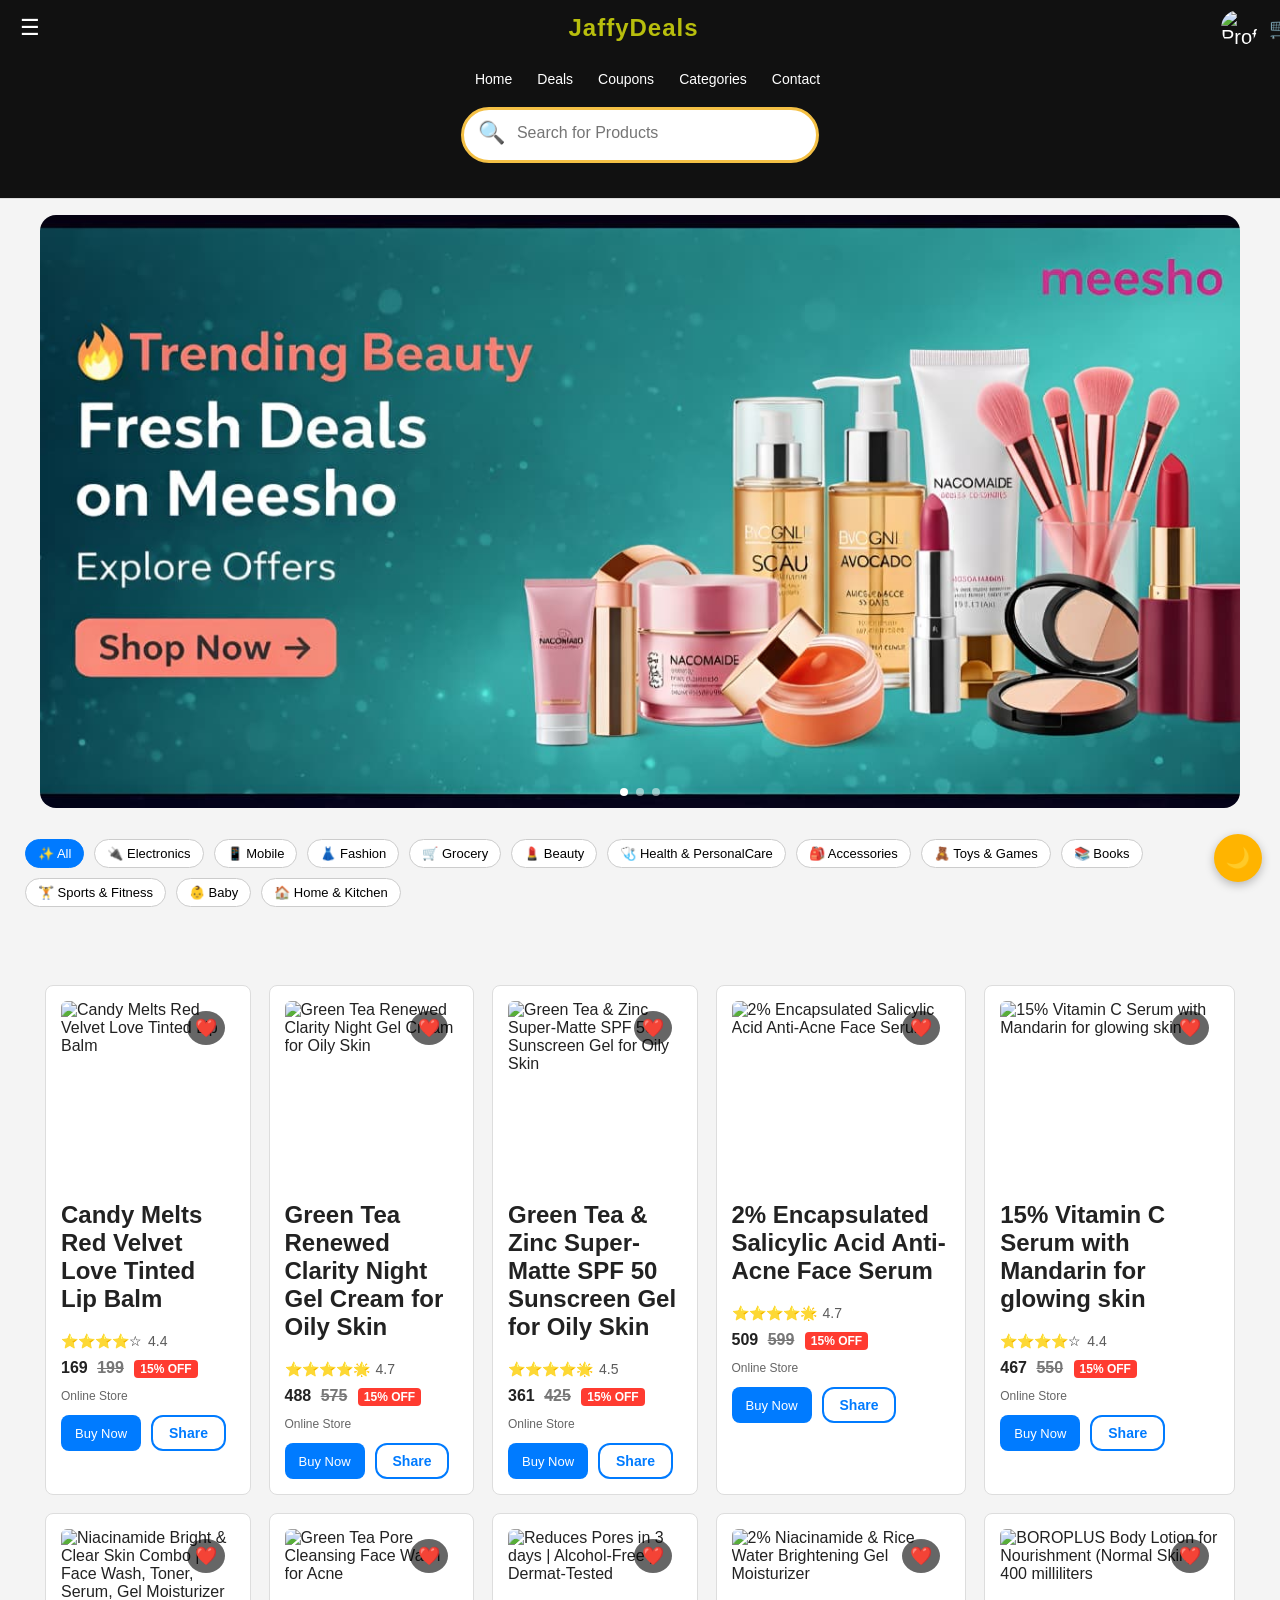
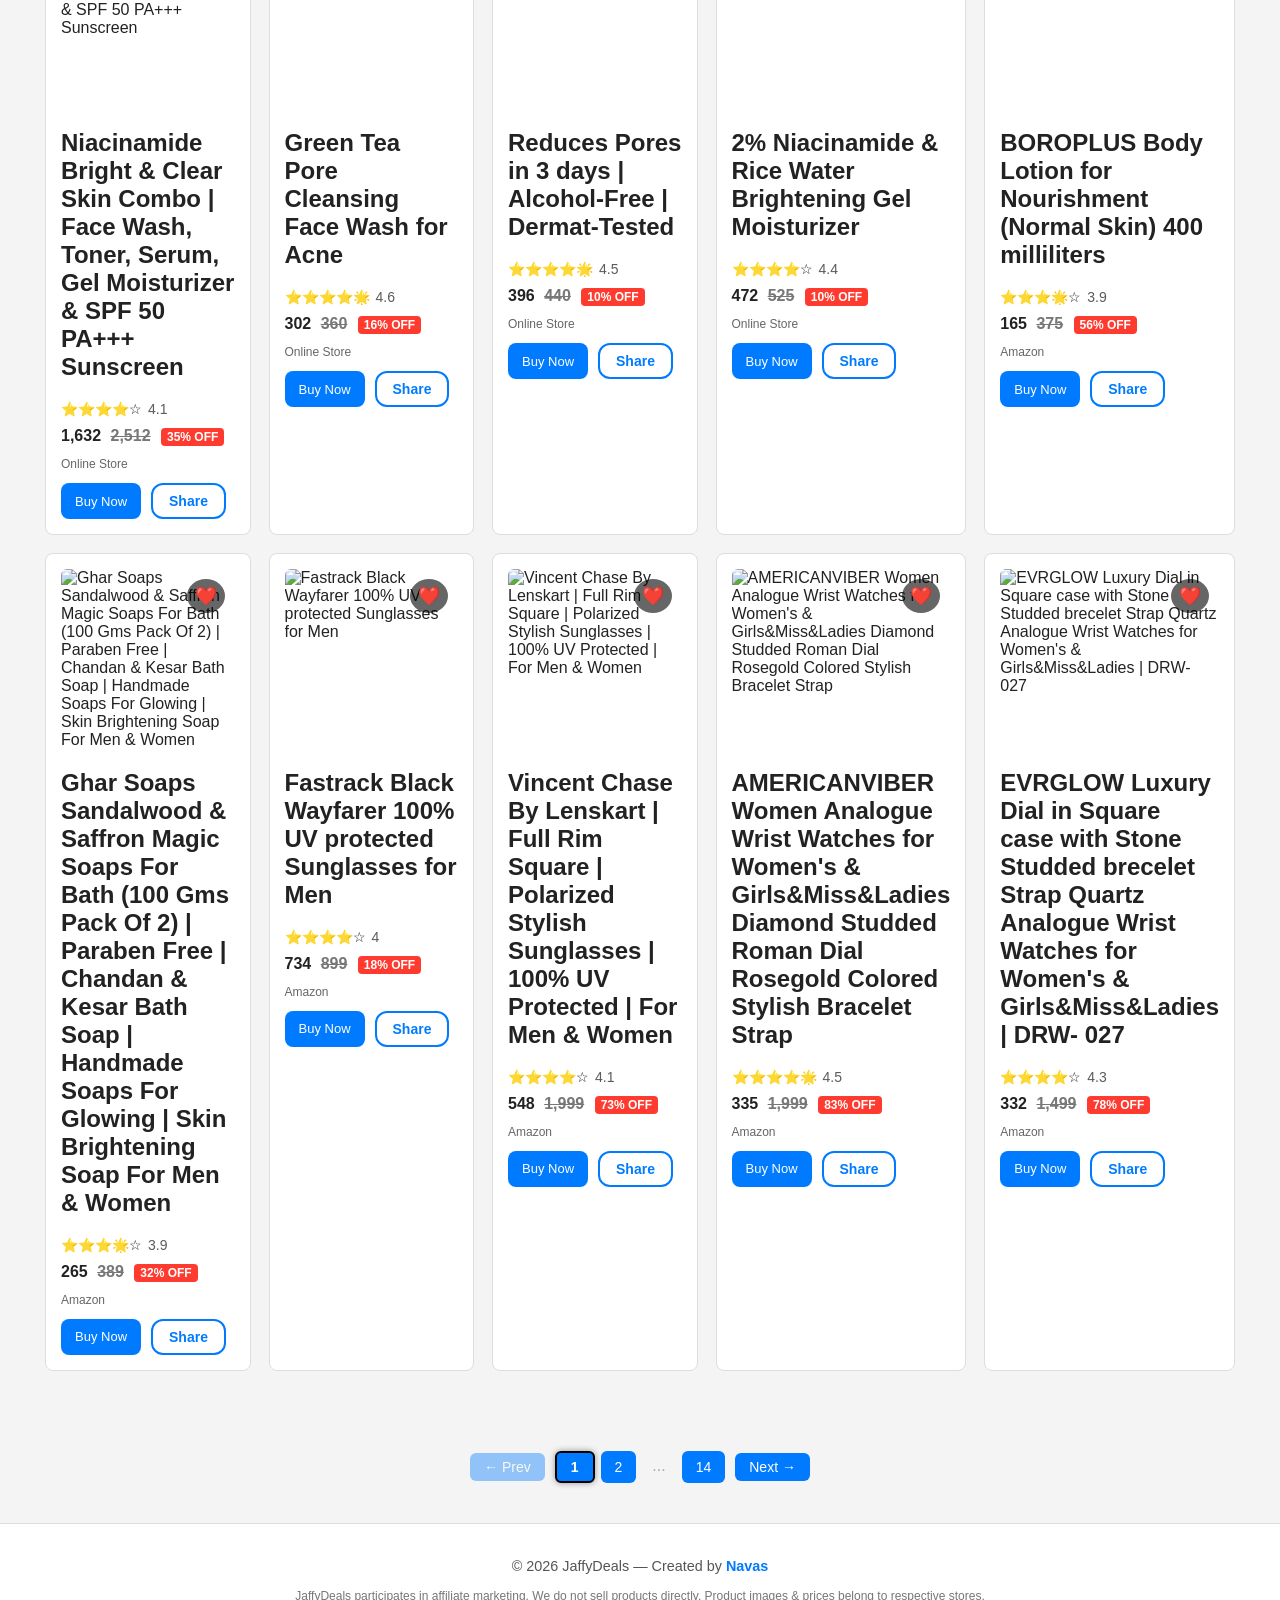
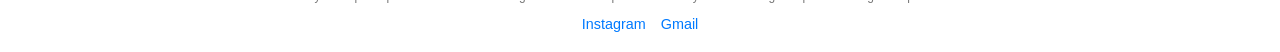
==== index.html @ 5a279562 "Add files via upload" ====
<!DOCTYPE html>
<html lang="en">
<head>
<meta charset="UTF-8">
<meta name="viewport" 
      content="width=device-width, initial-scale=1.0, maximum-scale=1.0, user-scalable=no">
<title>JaffyDeals - Best Daily Deals</title>
<link rel="stylesheet" href="style.css">
</head>
<body>

  <div id="notifyBox" class="notify-box" style="display:none;">
  <span id="notifyText">🔥 New deals available!</span>
  <button onclick="closeNotify()">✖</button>
</div>

<header>

  <!-- Top Brand Bar -->
<div class="top-brand-bar">
  <button class="menu-btn" onclick="toggleMenu()">☰</button>

  <!-- MENU OVERLAY -->
<div id="menuOverlay" class="menu-overlay" onclick="toggleMenu()"></div>

<!-- SIDE MENU -->
<div id="mobileMenu" class="mobile-menu">

  <button class="menu-close-btn" onclick="toggleMenu()">✖</button>

  <!-- HEADER -->
  <div class="menu-header">
    <img id="userAvatar" src="default-avatar.png">
    <p id="menuUserName">Hello, Guest</p>
  </div>

  <!-- SCROLL AREA -->
  <div class="menu-body">
    <a href="index.html">🏠 Home</a>
    <a href="#deals">🔥 Deals</a>
    <a href="#coupons">🏷 Coupons</a>
    <a href="#categories">📂 Categories</a>
    <a href="cart.html">🛒 My Cart</a>
    <a href="#contact">📞 Contact</a>
  </div>

  <!-- FOOTER -->
  <div class="menu-footer">
    <button id="authBtn" class="menu-auth-btn" onclick="handleAuth()">
      Logout
    </button>
  </div>

</div>

  <div class="brand-name">JaffyDeals</div>

  <div class="top-actions">
    <img
  id="topUserAvatar"
  class="icon-btn profile-avatar"
  src="icons/user.png"
  alt="Profile"
  onclick="openProfile()"
/>

    <div class="cart-icon" onclick="openCart()">
  🛒 <span id="cartCount">0</span>
</div>
  </div>
</div>

<div class="header-scroll">

  <button id="themeToggle" 
  class="toggle-btn">🌙</button>
  
  <nav class="top-nav">
    <a href="#">Home</a>
    <a href="#">Deals</a>
    <a href="#">Coupons</a>
    <a href="#">Categories</a>
    <a href="#">Contact</a>
  </nav>

  <div class="search-container">
  <span class="search-icon">🔍</span>
  <input id="searchInput" type="text" placeholder="Search for Products">
</div>
</div>
</header>

<!-- Banner Slider -->
<div class="banner-slider">
  <div class="slides">
    <a href="https://myntr.clnk.in/zccH" class="slide">
      <img src="assets/Meesho Bueaty banner.jpeg" alt="Meesho Beauty">
    </a>
    <a href="https://myntr.clnk.in/zchG" class="slide">
      <img src="assets/Meesho fashion banner.jpeg" alt="Meesho Fashion">
    </a>
    <a href="https://myntr.clnk.in/zceS" class="slide">
      <img src="assets/Meesho kids banner.jpeg" alt="Meesho Kids">
    </a>
  </div>

  <div id="welcomeBox" class="welcome-box" style="display:none;">
  👋 Welcome back, <span id="welcomeName">Friend</span>!
</div>


  <div class="dots">
    <span class="dot active"></span>
    <span class="dot"></span>
    <span class="dot"></span>
  </div>
</div>

<div class="filters">
  <button class="filter-btn active" data-filter="all">✨ All</button>
  <button class="filter-btn" data-filter="electronics">🔌 Electronics</button>
  <button class="filter-btn" data-filter="mobile">📱 Mobile</button>
  <button class="filter-btn" data-filter="fashion">👗 Fashion</button>
  <button class="filter-btn" data-filter="grocery">🛒 Grocery</button>
  <button class="filter-btn" data-filter="beauty">💄 Beauty</button>
  <button class="filter-btn" data-filter="healthpersonalcare">🩺 Health & PersonalCare</button>
  <button class="filter-btn" data-filter="accessories">🎒 Accessories</button>
  <button class="filter-btn" data-filter="toysgames">🧸 Toys & Games</button>
  <button class="filter-btn" data-filter="books">📚 Books</button>
  <button class="filter-btn" data-filter="sportsfitness">🏋️ Sports & Fitness</button>
  <button class="filter-btn" data-filter="baby">👶 Baby</button>
  <button class="filter-btn" data-filter="homekitchen">🏠 Home & Kitchen</button>
</div>

<div id="fashion-panel" class="fashion-panel" style="display:none;">

  <!-- GENDER TABS -->
  <div id="fashion-gender" class="filter-row gender-row"></div>

  <!-- SUB CATEGORY -->
  <div id="fashion-sub" class="filter-row sub-row"></div>

  <!-- OCCASION -->
  <div id="fashion-occasion" class="filter-row occasion-row"></div>

  <!-- PRICE -->
  <div id="fashion-price" class="filter-row price-row"></div>

</div>

<div id="subfilters" class="subfilters"></div>

<div id="fashion-panel" style="display:none; padding:10px;">
  <div id="fashion-gender"></div>
  <div id="fashion-sub"></div>
  <div id="fashion-occasion"></div>
  <div id="fashion-price"></div>
</div>

<section class="deals-grid">
    <!-- PRODUCTS WILL BE LOADED HERE FROM JSON -->
    <div id="products"></div>
    </section>

<div class="pagination">
    <button class="pg-prev">← Prev</button>
    <div class="pg-pages"></div>
    <button class="pg-next">Next →</button>
</div>

<footer class="site-footer">
  
  <p class="credit">© 2026 JaffyDeals — Created by <span class="name">Navas</span></p>

  <p class="disclaimer">
    JaffyDeals participates in affiliate marketing. We do not sell products directly. Product images & prices belong to respective stores.
  </p>

  <div class="social-links">
    <a href="https://www.instagram.com/i__navas__?igsh=YjBmdTZnYTQ3N3Vz" target="_blank">Instagram</a>
    <a href="mailto:navasn2681@gmail.com">Gmail</a>
  </div>

</footer>
</footer>

<!-- Image Viewer Overlay -->
<div id="img-viewer" class="img-viewer">
  <span class="close-btn">✖</span>
  <img id="viewer-img" src="" alt="">
</div>

<script src="script.js"></script>
<script type="module" src="firebase.js"></script>

<!-- LOGIN MODAL -->
<div class="login-modal" id="loginModal">
  <div class="login-box">
    <h3>Login / Register</h3>

    <button class="google-btn" onclick="googleLogin()">
  <img src="https://developers.google.com/identity/images/g-logo.png">
  Continue with Google
  </button>

    <button class="close-btn" id="closeLogin">Close</button>
  </div>
</div>

</body>
</html>
---- style.css ----
html, body {
  width: 100%;
  max-width: 100%;
  overflow-x: hidden !important;
  overscroll-behavior-x: none;
  touch-action: pan-y;
}

body {
    margin: 0;
    font-family: Arial, sans-serif;
    background: #f4f4f4;
    color: #222;
}

header {
    background: #fff;
    border-bottom: 1px solid #ddd;
    padding: 15px 25px;
    display: flex;
    align-items: center;
    justify-content: space-between;
}

nav a {
    margin-left: 15px;
    text-decoration: none;
    color: #444;
    font-size: 14px;
}

nav a.active {
    font-weight: bold;
}

.deals-grid {
    display: grid;
    grid-template-columns: repeat(auto-fit, minmax(220px, 1fr));
    gap: 20px;
    padding: 25px;
}

.deal-card {
    background: #fff;
    border: 1px solid #ddd;
    border-radius: 8px;
    padding: 15px;
    text-align: left;
}

.deal-card img {
    width: 100%;
    border-radius: 6px;
}

.price {
    margin: 10px 0;
}

.price .old {
    text-decoration: line-through;
    color: #777;
    margin-left: 5px;
}

.price .off {
    margin-left: 6px;
    background: #ff3b30;
    color: #fff;
    padding: 2px 6px;
    font-size: 12px;
    border-radius: 4px;
}

.store {
    font-size: 12px;
    color: #666;
}

.btn {
    display: inline-block;
    margin-top: 10px;
    background: #007aff;
    color: white;
    padding: 8px 12px;
    border-radius: 6px;
    text-decoration: none;
    font-size: 14px;
}

footer {
    text-align: center;
    padding: 12px;
    background: #fff;
    border-top: 1px solid #ddd;
    margin-top: 20px;
}

.filters {
    display: flex;
    gap: 10px;
    padding: 15px 25px;
    flex-wrap: wrap;
    margin-top: 12px;
}

.filter-btn {
    border: 1px solid #ccc;
    background: #fff;
    padding: 6px 12px;
    border-radius: 6px;
    cursor: pointer;
    font-size: 13px;
}

.filter-btn.active {
    background: #007aff;
    color: white;
    border-color: #007aff;
}

@media (max-width: 768px) {
    .deals-grid {
        grid-template-columns: repeat(2, 1fr);
    }
}

@media (max-width: 500px) {
    .deals-grid {
        grid-template-columns: 1fr;
    }
}

.product-img {
    width: 100%;
    max-height: 180px;
    object-fit: contain;
    margin-bottom: 10px;
}

.rating {
  display: flex;
  align-items: center;
  gap: 6px;
  margin: 6px 0;
}

.rating-number {
  font-size: 0.9rem;
  color: #333;
  opacity: 0.8;
}

header {
  display: flex;
  flex-direction: column;
  align-items: center;
  justify-content: center;
  padding: 15px 0px;
  background: white;
}

/* TOP NAV */
.top-nav {
  display: flex;
  gap: 15px;
  font-size: 0.9rem;
}

.top-nav a {
  text-decoration: none;
  color: #333;
  font-weight: 500;
}

/* LOGO */
.header_logo {
  width: 200px;
  height: auto;
  object-fit: contain;
  margin-bottom: 4px;
}

/* SEARCH BAR */
.search-box {
  width: 90%;
  max-width: 550px;
  margin-top: 4px;
  margin-bottom: 28px;
  display: flex;
  justify-content: center;
}

.search-box input {
  width: 100%;
  padding: 12px 15px;
  border: 2px solid #e6b800;
  border-radius: 12px;
  font-size: 1rem;
  border: 2px solid #ffd54f;
  border-radius: 14px;
  box-shadow: 0 2px 5px rgba(0,0,0,0.05);
}

@media (max-width: 768px) {
    .header_logo{
        width: 240px
    }
}
  .top-nav {
    font-size: 0.8rem;
    gap: 10px;
  }

  /* TOGGLE BUTTON STYLE */
.theme-btn {
  background: #e6b800;
  border: none;
  padding: 6px 14px;
  border-radius: 20px;
  font-size: 0.9rem;
  cursor: pointer;
  color: #fff;
  font-weight: 600;
}

/* DARK MODE */
.dark-mode {
  background: #121212;
  color: #e0e0e0;
}

/* Header in dark */
.dark-mode header {
  background: #1e1e1e;
  border-bottom: 1px solid #333;
}

/* Nav links */
.dark-mode .top-nav a {
  color: #e0e0e0;
}

/* Search bar */
.dark-mode .search-box input {
  background: #222;
  border-color: #555;
  color: #eee;
}

/* Product card */
.dark-mode .deal-card {
  background: #1e1e1e;
  border: 1px solid #333;
}

/* Footer */
.dark-mode footer {
  background: #1e1e1e;
  border-top: 1px solid #333;
}

.dark-mode .rating-number {
  color: #fff;  /* make visible on dark */
  opacity: 0.9;
}

.dark-mode .rating span {
  color: #ffd54f;
}

/* Floating Dark Mode Toggle */
.toggle-btn {
    position: fixed;
    bottom: 18px;
    right: 18px;
    width: 48px;
    height: 48px;
    background: #222;
    color: #fff;
    border: none;
    border-radius: 50%;
    display: flex;
    align-items: center;
    justify-content: center;
    font-size: 1.3rem;
    cursor: pointer;
    z-index: 1000;
    box-shadow: 0 3px 10px rgba(0,0,0,0.25);
    transition: all 0.25s ease;
}

/* Hover effect (desktop) */
.toggle-btn:hover {
    transform: scale(1.1);
}

/* Light mode appearance */
body:not(.dark-mode) .toggle-btn {
    background: #ffb400;
    color: #222;
}

@media (max-width: 768px) {
  .toggle-btn {
    bottom: 12px;
    right: 12px;
    width: 42px;
    height: 42px;
    font-size: 1.1rem;
  }
}

.toggle-btn {
  z-index: 9999;
}

.share-btn {
  display: flex;
  align-items: center;
  gap: 6px;
  padding: 8px 16px;
  border: 2px solid #007bff;
  border-radius: 12px;
  background: transparent;
  cursor: pointer;
  font-size: 14px;
  font-weight: 600;
  color: #007bff;
  transition: 0.2s ease;
}

.share-btn:hover {
  background: #007bff;
  color: white;
}

.actions {
  display: flex;
  gap: 10px;
  margin-top: 8px;
}

#products {
  display: grid;
  grid-template-columns: repeat(auto-fit, minmax(250px, 1fr));
  gap: 20px;
  padding: 20px;
}

.rating {
  display: flex;
  align-items: center;
  gap: 6px;
  font-size: 18px;
}

.rating-number {
  font-size: 14px;
  opacity: 0.8;
}

.site-footer {
  margin-top: 30px;
  padding: 20px 10px;
  text-align: center;
  font-size: 0.9rem;
  color: #555;
}

.site-footer .name {
  font-weight: 600;
  color: #007aff;
}

.site-footer .disclaimer {
  font-size: 0.75rem;
  opacity: 0.8;
  margin: 6px 0 12px;
  line-height: 1.3;
}

.social-links {
  display: flex;
  justify-content: center;
  gap: 15px;
}

.social-links a {
  color: #007aff;
  text-decoration: none;
  font-weight: 500;
}

.social-links a:hover {
  text-decoration: underline;
}

/* Dark Mode Support */
.dark-mode .site-footer {
  color: #bbb;
}

.dark-mode .site-footer .name {
  color: #ffd54f;
}

.dark-mode .social-links a {
  color: #ffd54f;
}

.pagination {
    display: flex;
    justify-content: center;
    align-items: center;
    gap: 10px;
    margin: 20px 0;
    padding: 10px 0;
}

.pagination button {
    background: #007bff;
    color: white;
    border: none;
    padding: 6px 14px;
    border-radius: 6px;
    cursor: pointer;
    font-size: 14px;
}

.pagination button:hover {
    opacity: 0.9;
}

.pagination .pages {
    display: flex;
    gap: 6px;
}

.pagination .page {
    color: white;
    background: #222;
    padding: 5px 10px;
    border-radius: 4px;
    cursor: pointer;
}

.pagination .page.active {
    background: #007bff;
}

.pagination-container {
    display: flex;
    justify-content: center;
    gap: 10px;
    margin-top: 20px;
    margin-bottom: 20px;
}

#products {
    display: grid;
    gap: 18px;
    justify-content: center;
}

/* Desktop (large) */
@media (min-width: 1200px) {
    #products {
        grid-template-columns: repeat(5, 1fr);
        max-width: 1400px;
        margin: 0 auto;
    }
}

/* Laptop */
@media (min-width: 992px) and (max-width: 1199px) {
    #products {
        grid-template-columns: repeat(4, 1fr);
    }
}

/* Tablet */
@media (min-width: 768px) and (max-width: 991px) {
    #products {
        grid-template-columns: repeat(3, 1fr);
    }
}

/* Phone */
@media (max-width: 767px) {
    #products {
        grid-template-columns: repeat(1, 1fr);
    }
}

.deal-card {
  transition: transform 0.2s ease, box-shadow 0.2s ease;
}
.deal-card:hover {
  transform: translateY(-4px);
  box-shadow: 0px 6px 15px rgba(0,0,0,0.2);
}

.buy-btn {
  background: #007bff;
  color: #fff;
  border: none;
  padding: 8px 14px;
  border-radius: 6px;
  font-size: 14px;
  cursor: pointer;
  font-weight: 500;
  transition: 0.2s ease;
}

.buy-btn:hover {
  background: #0069d9;
}

.subfilters {
  display: flex;
  gap: 10px;
  overflow-x: auto;
  white-space: nowrap;
  padding: 10px 15px;
  margin-top: -10px;
  margin-bottom: 10px;
}

.subfilters::-webkit-scrollbar {
  height: 6px;
}

.subfilters button {
  background: #fff;
  border: 1px solid #ccc;
  padding: 6px 14px;
  border-radius: 18px;
  cursor: pointer;
  font-size: 13px;
  flex-shrink: 0;
}

.subfilters button.active {
  background: #007aff;
  color: white;
  border-color: #007aff;
}

#subfilters {
  display: flex;
  gap: 8px;
  padding: 10px 0;
  overflow-x: auto;
  white-space: nowrap;
  scrollbar-width: none;
}

#subfilters::-webkit-scrollbar {
  display: none;
}

.sub-btn {
  padding: 6px 10px;
  font-size: 14px;
  border-radius: 8px;
  border: 1px solid #999;
  background: #fff;
  cursor: pointer;
}

.sub-btn.active {
  background: #007bff;
  color: white;
  border-color: #007bff;
}

.subfilters {
  display: flex;
  gap: 8px;
  overflow-x: auto;
  white-space: nowrap;
  padding: 10px 0;
  scrollbar-width: none;
  -webkit-overflow-scrolling: touch; /* ADD THIS */
  touch-action: pan-x; /* IMPORTANT */
}

.fashion-panel {
  margin-top: 10px;
  display: flex;
  flex-direction: column;
  gap: 10px;
}

.filter-row {
  display: flex;
  gap: 8px;
  overflow-x: auto;
  white-space: nowrap;
  padding-bottom: 6px;
}

.filter-row::-webkit-scrollbar {
  display: none;
}

.tab-btn {
  padding: 6px 12px;
  border-radius: 8px;
  background: #eee;
  cursor: pointer;
  font-size: 14px;
  white-space: nowrap;
  color: #333;
}

.tab-btn.active {
  background: #007bff;
  color: #fff;
}

.f-btn {
  padding: 8px 14px;
  margin: 5px;
  border-radius: 20px;
  border: 1px solid #ccc;
  background: #f7f7f7;
  cursor: pointer;
  font-size: 14px;
  white-space: nowrap;
}

.f-btn.active {
  background: #4a7dff;
  color: #fff;
  border-color: #4a7dff;
}

#fashion-gender, #fashion-sub {
  display: flex;
  gap: 8px;
  flex-wrap: wrap;
  margin-bottom: 10px;
}

#fashion-sub {
  overflow-x: auto;
  scrollbar-width: none; /* hide scrollbar firefox */
}

#fashion-sub::-webkit-scrollbar {
  display: none; /* hide scrollbar chrome */
}

/* ADDING SOME NEW FILES  */

.category-bar {
  margin-top: 6px;
  margin-bottom: 6px;
}

.filter-btn {
  padding: 6px 12px;
  font-size: 13px;
  border-radius: 18px;
}

.category-container {
  display: flex;
  flex-wrap: wrap;
  gap: 6px;
  justify-content: center;
  padding: 0 10px;
}

.search-box {
  margin-bottom: 6px;
}

@media (max-width: 768px) {
  .filter-btn {
    padding: 5px 10px;
    font-size: 12px;
  }

  .category-container {
    margin-bottom: 6px;
  }
}

.search-container {
  display: flex;
  align-items: center;
  border: 3px solid #f4c045; /* yellow border */
  padding: 10px 15px;
  border-radius: 50px;
  background: #ffffff;
  width: 90%;
  max-width: 600px;
  margin: 20px auto;
}

.search-container input {
  border: none;
  outline: none;
  width: 100%;
  font-size: 16px;
  background: transparent;
}

.search-icon {
  font-size: 22px;
  margin-right: 10px;
  cursor: pointer;
  color: #005ad6;
}

/* Reduce gap between category bar & products */
.subfilters,
.category-filters {
  margin-bottom: 8px !important;
}

.products-container,
.products-grid {
  margin-top: 10px !important;
  padding-top: 0 !important;
}

/* ===== PAGINATION STYLING ===== */

.pagination {
    display: flex;
    justify-content: center;
    align-items: center;
    gap: 10px;
    margin: 25px 0;
}

/* Prev / Next */
.pg-prev,
.pg-next {
    padding: 8px 14px;
    border-radius: 8px;
    border: none;
    background: #1c1c1c; /* black */
    color: #fff;
    cursor: pointer;
    transition: 0.2s ease;
}

.pg-prev:hover,
.pg-next:hover {
    background: #2a2a2a;
}

/* Disabled state */
.pg-prev:disabled,
.pg-next:disabled {
    opacity: 0.4;
    cursor: default;
}

/* Page buttons */
.pg-pages {
    display: flex;
    gap: 6px;
}

/* Normal page button */
.pg-page {
    padding: 6px 12px;
    background: #1c1c1c; /* black */
    color: #fff;
    border-radius: 6px;
    cursor: pointer;
    transition: 0.2s ease;
}

/* Hover */
.pg-page:hover {
    background: #2a2a2a;
}

/* Active selected page */
.pg-page.active {
    background: #007aff;      /* selected blue */
    color: #fff;
    font-weight: 600;
    border: 2px solid #000;   /* highlight border */
    box-shadow: 0 0 6px rgba(0,0,0,0.4);
    pointer-events: none;     /* prevents clicking current */
}

/* Ellipsis dots (...) */
.pg-ellipsis {
    color: #aaa;
    padding: 6px 10px;
}

/* new */

.img-viewer {
  position: fixed;
  inset: 0;
  background: rgba(0,0,0,0.9);
  display: none;
  justify-content: center;
  align-items: center;
  z-index: 9999;
}

.img-viewer img {
  max-width: 90%;
  max-height: 90%;
  border-radius: 10px;
}

.img-viewer .close-btn {
  position: absolute;
  top: 20px;
  right: 20px;
  font-size: 32px;
  color: white;
  cursor: pointer;
}

/* ===== Banner Slider ===== */
.banner-slider {
  width: 100%;
  max-width: 1200px;
  margin: 16px auto;
  overflow: hidden;
  border-radius: 16px;
  position: relative;
}

.slides {
  display: flex;
  transition: transform 0.5s ease-in-out;
}

.slide {
  min-width: 100%;
  display: block;
}

.slide img {
  width: 100%;
  height: auto;
  display: block;
  object-fit: cover;
}

/* Dots */
.dots {
  position: absolute;
  bottom: 12px;
  left: 50%;
  transform: translateX(-50%);
  display: flex;
  gap: 8px;
}

.dot {
  width: 8px;
  height: 8px;
  background: rgba(255,255,255,0.5);
  border-radius: 50%;
  cursor: pointer;
}

.dot.active {
  background: #fff;
}

/* Mobile fix (banner not too tall) */
@media (max-width: 768px) {
  .banner-slider {
    border-radius: 12px;
  }
}

/* ===== TOP BRAND BAR (FIXED) ===== */
.top-brand-bar {
  position: fixed;
  top: 0;
  left: 0;
  width: 100%;
  height: 56px;
  background: #111;
  display: grid;
  grid-template-columns: auto 1fr auto;
  align-items: center;
  padding: 0 14px;
  z-index: 2000;
}

/* MENU BUTTON */
.menu-btn {
  background: none;
  border: none;
  font-size: 22px;
  color: #fff;
  cursor: pointer;
}

/* BRAND NAME CENTER */
.brand-name {
  text-align: center;
  font-size: 22px;
  font-weight: 700;
  letter-spacing: 1px;
  color: #b8be0d;
}

/* RIGHT ICONS */
.top-actions {
  display: flex;
  gap: 12px;
}

.icon-btn {
  background: none;
  border: none;
  font-size: 20px;
  color: #fff;
  cursor: pointer;
}

/* ===== HEADER CONTENT BELOW FIXED BAR ===== */
header {
  margin-top: 56px; /* pushes search + nav down */
  background: #111;
}

/* SEARCH BAR */
.search-container {
  padding: 10px 14px 14px;
}

/* ===== RESPONSIVE ===== */
@media (min-width: 768px) {
  .brand-name {
    font-size: 24px;
  }
}

/* LOGIN MODAL */
.login-modal {
  position: fixed;
  inset: 0;
  background: rgba(0,0,0,0.6);
  display: none;
  align-items: center;
  justify-content: center;
  z-index: 3000;
}

.login-box {
  background: #1a1a1a;
  padding: 24px;
  border-radius: 12px;
  width: 90%;
  max-width: 320px;
  text-align: center;
  color: #fff;
}

.login-box h3 {
  margin-bottom: 16px;
}

.google-btn {
  display: flex;
  align-items: center;
  gap: 10px;
  background: #fff;
  color: #000;
  border: none;
  width: 100%;
  padding: 10px;
  border-radius: 8px;
  font-size: 15px;
  cursor: pointer;
}

.google-btn img {
  width: 18px;
}

.close-btn {
  margin-top: 12px;
  background: none;
  border: none;
  color: #aaa;
  cursor: pointer;
}

/* PROFILE AFTER LOGIN */
.profile-img {
  width: 28px;
  height: 28px;
  border-radius: 50%;
}

.cart-icon {
  position: relative;
}

.cart-icon span {
  position: absolute;
  top: -6px;
  right: -6px;
  background: red;
  color: #fff;
  font-size: 11px;
  padding: 2px 6px;
  border-radius: 50%;
}

.img-wrap {
  position: relative;
  width: 100%;
  height: 180px;        /* 🔑 FIXED IMAGE AREA */
  margin-bottom: 12px; /* 🔑 SPACE FOR PRODUCT NAME */
}


.fav-btn {
  position: absolute;
  top: 10px;
  right: 10px;
  background: rgba(0,0,0,0.6);
  border: none;
  font-size: 18px;
  padding: 6px 8px;
  border-radius: 50%;
  cursor: pointer;
  color: white;
  transition: 0.2s;
}

.fav-btn:hover {
  transform: scale(1.2);
  background: red;
}

/* ❤️ SAVED STATE */
.fav-btn.active {
  background: red;
  color: white;
}

/* FORCE CART ICON ON MOBILE */
.cart-icon {
  display: flex !important;
  align-items: center;
  gap: 4px;
  font-size: 20px;
  cursor: pointer;
}

/* mobile header fix */
@media (max-width: 768px) {
  .cart-icon {
    position: relative;
    margin-right: 10px;
  }
}

/* Cart page mobile fix */
@media (max-width: 768px) {
  #cartItems {
    padding: 12px;
  }

  #cartItems .deal-card {
    width: 100%;
    margin-bottom: 16px;
  }
}

/* MOBILE HEADER FIX */
@media (max-width: 768px) {
  header {
    height: auto !important;
    overflow: visible !important;
  }

  .cart-icon {
    display: flex !important;
    align-items: center;
    font-size: 20px;
    padding: 6px;
  }

  #cartCount {
    font-size: 12px;
    min-width: 16px;
    height: 16px;
    line-height: 16px;
  }
}

/* ===== CART PAGE UI ===== */

.cart-card {
  display: flex;
  gap: 14px;
  background: #fff;
  padding: 14px;
  border-radius: 14px;
  margin: 12px;
  box-shadow: 0 8px 18px rgba(0,0,0,0.08);
}

.cart-img {
  width: 90px;
  height: 90px;
  object-fit: contain;
  background: #f4f4f4;
  border-radius: 10px;
  padding: 6px;
}

.cart-info {
  flex: 1;
}

.cart-title {
  font-size: 14px;
  font-weight: 600;
  margin-bottom: 6px;
}

.cart-price {
  font-size: 15px;
  font-weight: bold;
  margin-bottom: 10px;
}

.cart-actions {
  display: flex;
  gap: 10px;
}

.remove-btn {
  background: #ff4d4d;
  color: white;
  border: none;
  padding: 6px 12px;
  border-radius: 8px;
  font-size: 13px;
}

.buy-btn {
  background: #007bff;
  color: white;
  padding: 6px 14px;
  border-radius: 8px;
  font-size: 13px;
  text-decoration: none;
}

.cart-img {
  max-width: 100px;
  pointer-events: none;
  touch-action: none;
}

/* TOP NAV TEXT COLOR FIX */
header nav a,
header .nav-links a,
header ul li a {
  color: #ffffff !important;
  font-weight: 500;
}

/* Optional: hover effect */
header nav a:hover {
  color: #ffd54f; /* soft yellow */
}

@media (max-width: 768px) {
  header nav a {
    color: #ffffff !important;
  }
}

/* OVERLAY */
.menu-overlay {
  position: fixed;
  inset: 0;
  background: rgba(0,0,0,0.4);
  opacity: 0;
  visibility: hidden;
  transition: opacity 0.3s ease;
  z-index: 9998;
}

/* SIDE DRAWER MENU */

.mobile-menu.active {
  transform: translateX(0);
}


/* MENU LINKS */
.mobile-menu a {
  color: #fff;
  padding: 16px 20px;
  text-decoration: none;
  font-size: 15px;
  border-bottom: 1px solid rgba(255,255,255,0.1);
}

.mobile-menu a:hover {
  background: #222;
}

/* ACTIVE STATES */
.mobile-menu.active {
  transform: translateX(0);
}

.menu-overlay.active {
  opacity: 1;
  visibility: visible;
}

.menu-profile {
  display: flex;
  align-items: center;
  gap: 12px;
  padding: 15px 20px;
  border-bottom: 1px solid #2a2a2a;
  text-decoration: none;
}

.menu-profile:hover {
  background: #1c1c1c;
}

.menu-profile img {
  width: 42px;
  height: 42px;
  border-radius: 50%;
  background: #222;
}

.menu-profile p {
  color: #fff;
  font-size: 15px;
  font-weight: 500;
}

.change-name-btn {
  background: none;
  color: #bbb;
  border: none;
  text-align: left;
  padding: 12px 20px;
  font-size: 14px;
  cursor: pointer;
}

.change-name-btn:hover {
  background: #1c1c1c;
  color: #fff;
}

.avatar-circle {
  width: 42px;
  height: 42px;
  border-radius: 50%;
  background: #ffcc00;
  color: #111;
  display: flex;
  align-items: center;
  justify-content: center;
  font-weight: bold;
  font-size: 18px;
  text-transform: uppercase;
}

.profile-avatar {
  width: 36px;
  height: 36px;
  border-radius: 50%;
  object-fit: cover;
  cursor: pointer;
}

.menu-auth-btn {
  width: 90%;
  margin: 20px auto;
  padding: 12px;
  font-size: 16px;
  border-radius: 8px;
  border: none;
  background: #ffcc00;
  color: #000;
  font-weight: bold;
  cursor: pointer;
}

.menu-content {
  flex: 1;
  overflow-y: auto;
}

.menu-footer {
  padding: 16px;
  border-top: 1px solid #333;
}

.menu-auth-btn {
  width: 100%;
  padding: 12px;
  font-size: 16px;
  border-radius: 10px;
  border: none;
  background: #ffcc00;
  font-weight: bold;
  cursor: pointer;
}

.mobile-menu a {
  display: flex;
  align-items: center;
  gap: 12px;

  padding: 12px 16px;
  font-size: 16px;
  color: #fff;
  text-decoration: none;

  width: 100%;
}

.menu-content {
  display: flex;
  flex-direction: column;
}

.mobile-menu a:hover {
  background: rgba(255,255,255,0.08);
  border-radius: 8px;
}

.menu-close-btn {
  position: absolute;
  top: 15px;
  right: 15px;
  background: transparent;
  border: none;
  color: #fff;
  font-size: 22px;
  cursor: pointer;
}

.mobile-menu {
  position: fixed;
  top: 0;
  left: 0;

  width: 80vw;          /* viewport based */
  max-width: 320px;
  height: 100vh;

  background: #1f1f1f;
  color: #fff;

  display: flex;
  flex-direction: column;

  transform: translateX(-100%);
  transition: transform 0.3s ease;

  z-index: 1001;

  box-sizing: border-box;
  overflow: hidden;    /* IMPORTANT */
}

.menu-content {
  flex: 1;
  overflow-y: auto;
  overflow-x: hidden;
  overscroll-behavior: contain;
}

.menu-footer {
  padding: 16px;
  border-top: 1px solid #333;
}

.menu-auth-btn {
  width: 100%;
  background: #f4c430;
  color: #000;
  font-weight: bold;
  padding: 12px;
  border-radius: 8px;
  border: none;
  cursor: pointer;
}

.menu-close-btn {
  position: absolute;
  top: 10px;
  right: 12px;
  font-size: 22px;
  background: none;
  border: none;
  color: #fff;
  cursor: pointer;
}

.menu-overlay {
  position: fixed;
  inset: 0;
  background: rgba(0,0,0,0.5);
  overflow: hidden;
  touch-action: none;
  z-index: 1000;
}

.menu-overlay.active {
  opacity: 1;
  visibility: visible;
}

.mobile-menu.open {
  transform: translateX(0);
}

body.menu-open {
  overflow: hidden;
  height: 100vh;
  width: 100vw;
  position: fixed;
}

html, body {
  overflow-x: hidden;
  overscroll-behavior-x: none;
}

img {
  max-width: 100%;
  height: auto;
  display: block;
}

.welcome-box {
  margin: 12px;
  padding: 12px 16px;
  background: linear-gradient(135deg, #ffcc33, #ffb300);
  color: #222;
  border-radius: 10px;
  font-weight: 600;
  font-size: 14px;
}

.notify-box {
  position: fixed;
  bottom: 20px;
  left: 50%;
  transform: translateX(-50%);
  background: #1e1e1e;
  color: #fff;
  padding: 12px 16px;
  border-radius: 12px;
  display: flex;
  align-items: center;
  gap: 12px;
  z-index: 9999;
  box-shadow: 0 10px 25px rgba(0,0,0,0.4);
  font-size: 14px;
}

.notify-box button {
  background: none;
  border: none;
  color: #fff;
  font-size: 16px;
  cursor: pointer;
}

.product-card {
  border: 1px solid #eee;
  padding: 12px;
  border-radius: 10px;
}

.product-card img {
  width: 100%;
  border-radius: 8px;
}

.price {
  font-weight: bold;
}

.mrp {
  text-decoration: line-through;
  color: #999;
  margin-left: 6px;
}

.discount {
  color: green;
  margin-left: 6px;
}

.rating {
  font-size: 14px;
}
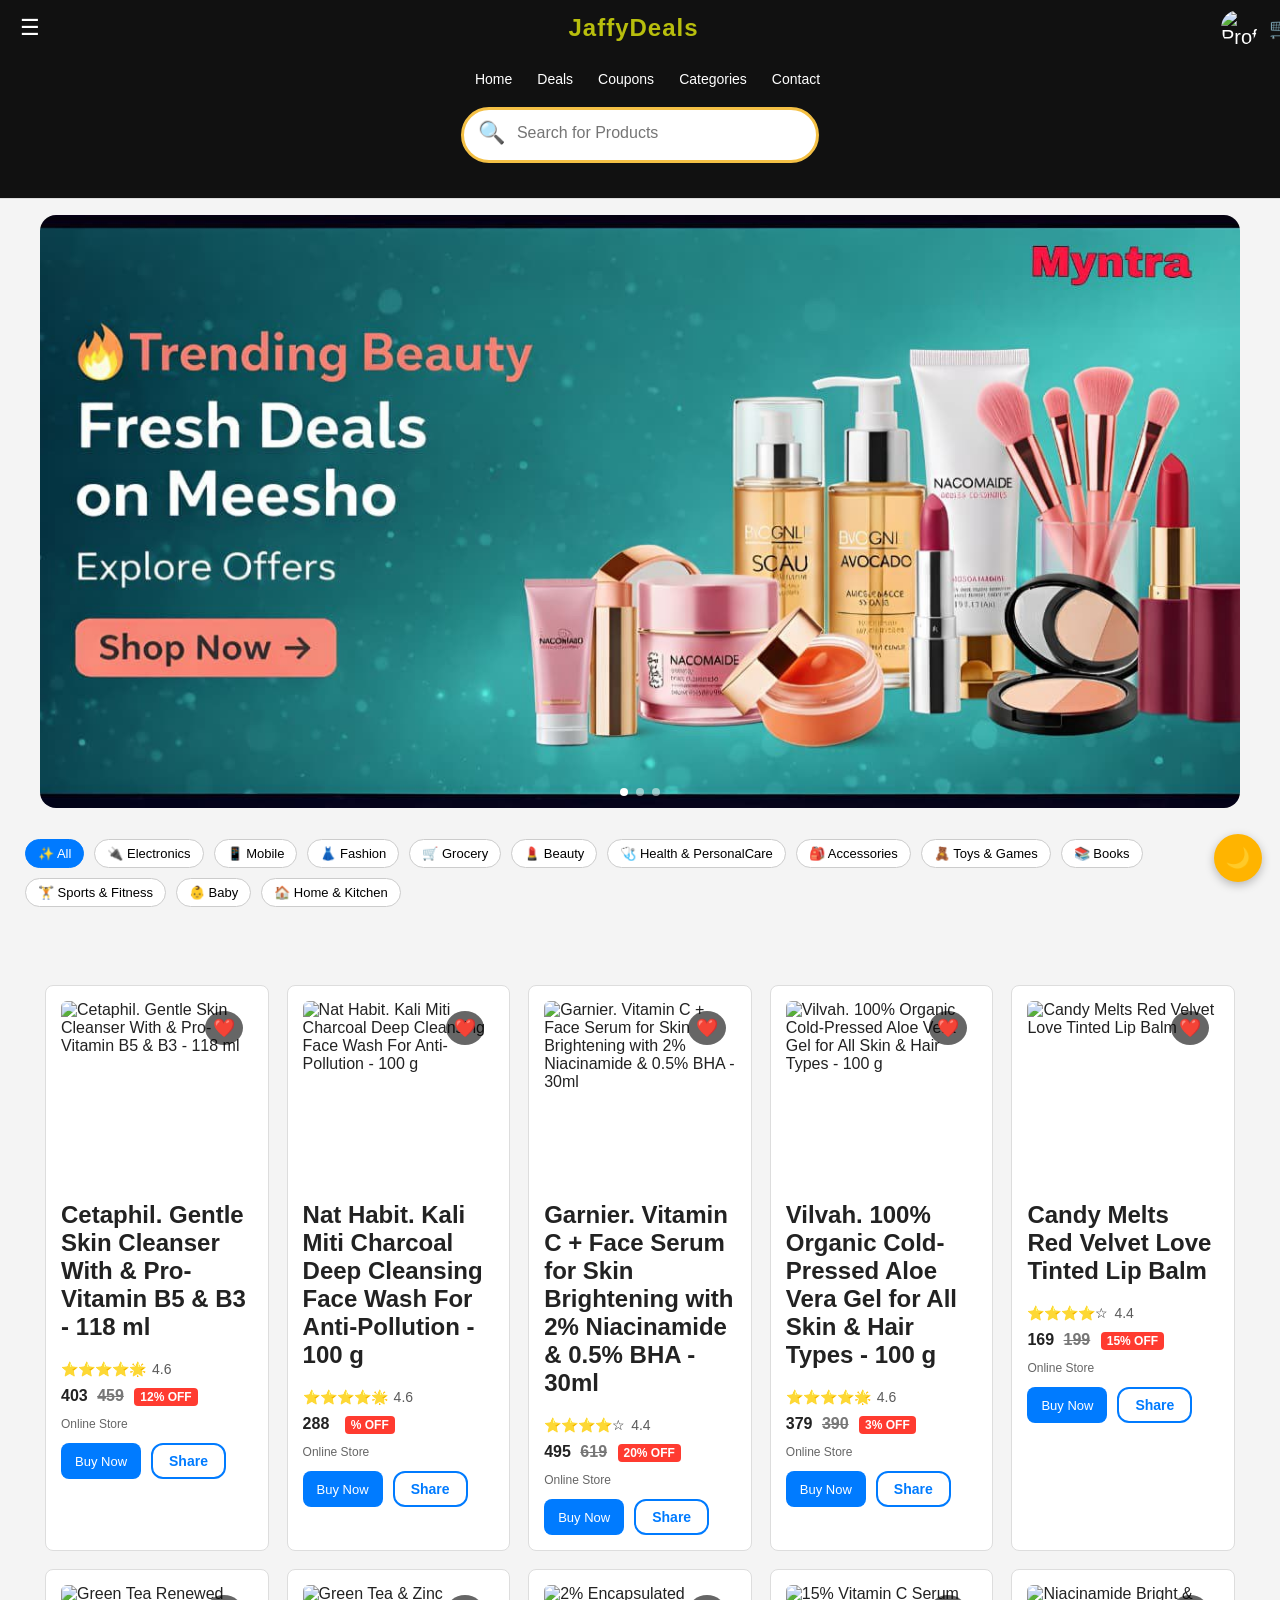
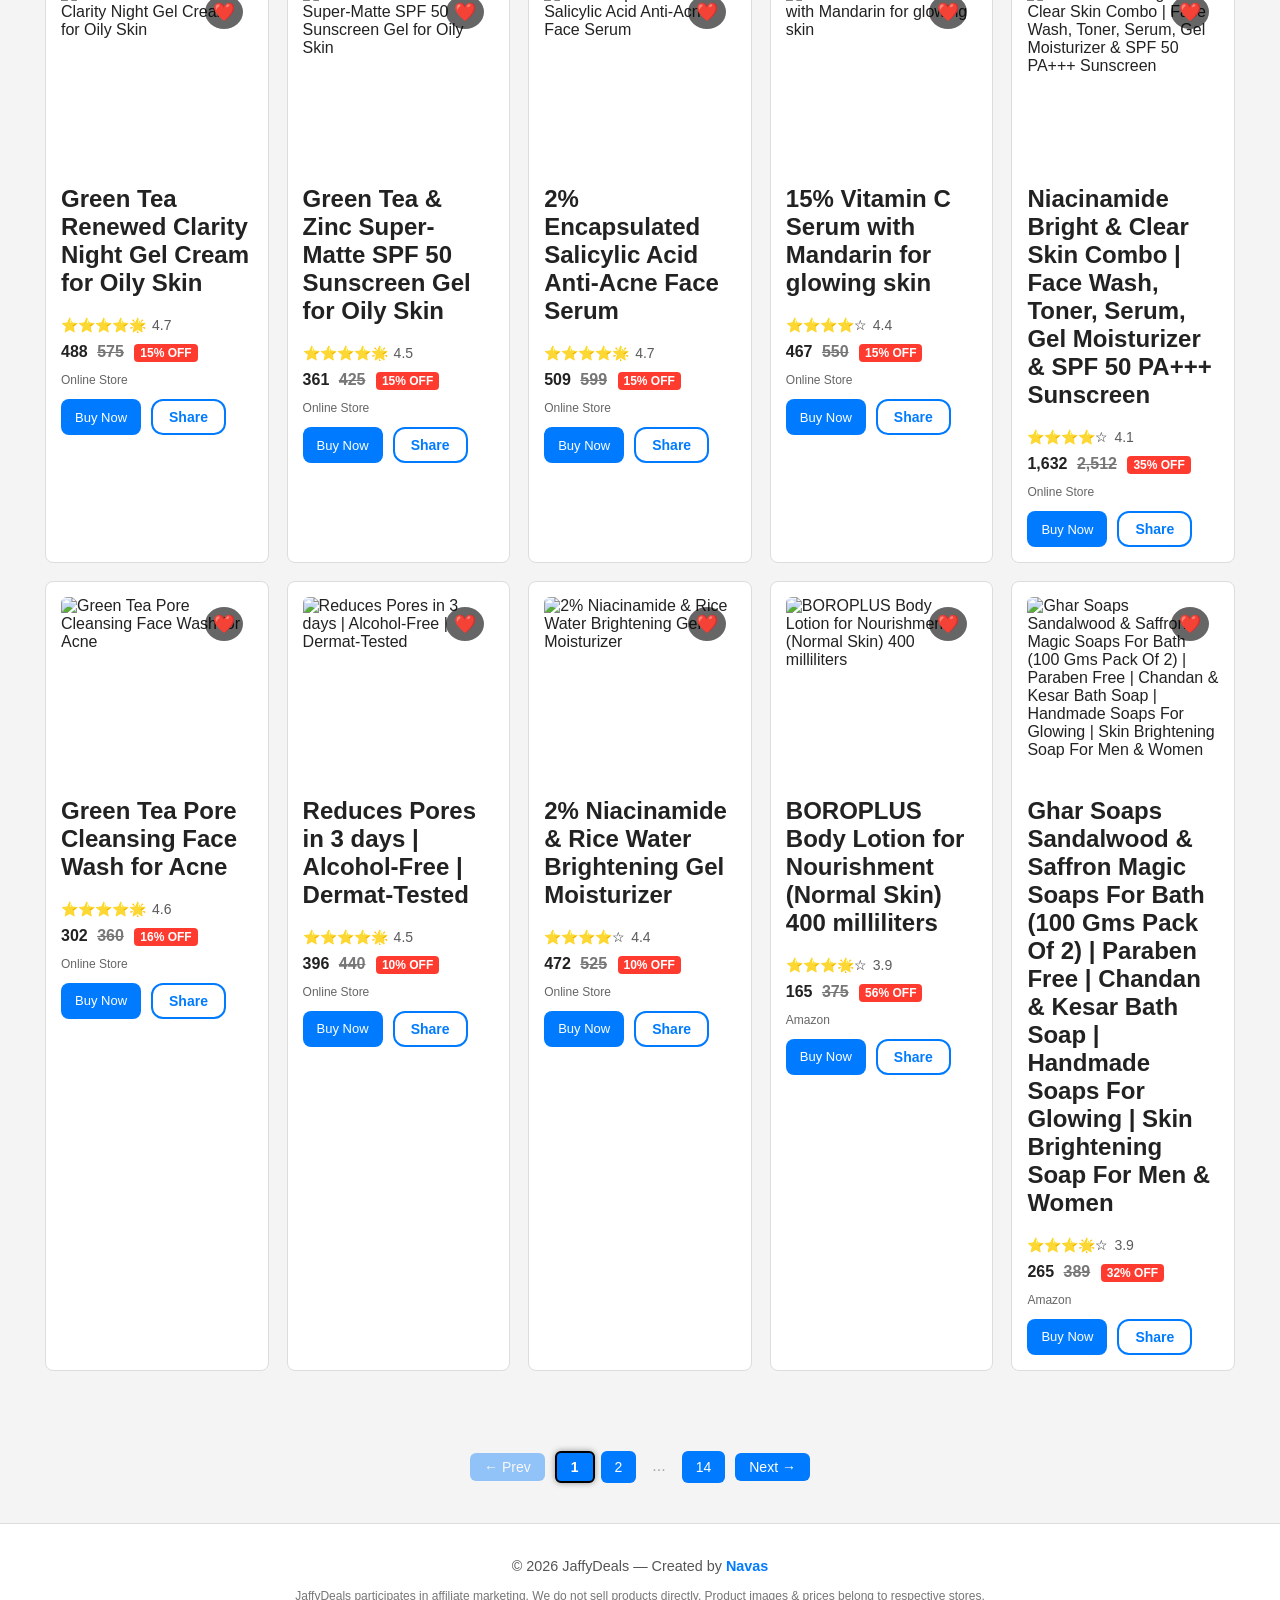
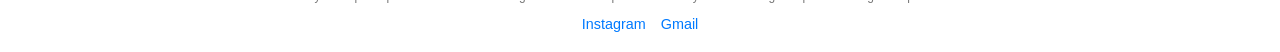
==== commit 6a66b204: "Add files via upload" ====
--- a/index.html
+++ b/index.html
@@ -1,6 +1,16 @@
 <!DOCTYPE html>
 <html lang="en">
 <head>
+
+  <!-- Google Analytics -->
+<script async src="https://www.googletagmanager.com/gtag/js?id=G-G0ML3VPDPK"></script>
+<script>
+  window.dataLayer = window.dataLayer || [];
+  function gtag(){dataLayer.push(arguments);}
+  gtag('js', new Date());
+  gtag('config', 'G-G0ML3VPDPK');
+</script>
+
 <meta charset="UTF-8">
 <meta name="viewport" 
       content="width=device-width, initial-scale=1.0, maximum-scale=1.0, user-scalable=no">
@@ -37,7 +47,7 @@
   <!-- SCROLL AREA -->
   <div class="menu-body">
     <a href="index.html">🏠 Home</a>
-    <a href="#deals">🔥 Deals</a>
+    <a href="deals.html">🔥 Deals</a>
     <a href="#coupons">🏷 Coupons</a>
     <a href="#categories">📂 Categories</a>
     <a href="cart.html">🛒 My Cart</a>
@@ -94,13 +104,13 @@
 <div class="banner-slider">
   <div class="slides">
     <a href="https://myntr.clnk.in/zccH" class="slide">
-      <img src="assets/Meesho Bueaty banner.jpeg" alt="Meesho Beauty">
+      <img src="assets/myntra beauty banner.jpg" alt="Myntra Beauty">
     </a>
     <a href="https://myntr.clnk.in/zchG" class="slide">
-      <img src="assets/Meesho fashion banner.jpeg" alt="Meesho Fashion">
+      <img src="assets/myntra fashion banner.jpg" alt="Myntra Fashion">
     </a>
     <a href="https://myntr.clnk.in/zceS" class="slide">
-      <img src="assets/Meesho kids banner.jpeg" alt="Meesho Kids">
+      <img src="assets/myntra kids banner.jpg" alt="Myntra Kids">
     </a>
   </div>
 
--- a/style.css
+++ b/style.css
@@ -1421,16 +1421,24 @@
 
 .menu-overlay {
   position: fixed;
-  inset: 0;
-  background: rgba(0,0,0,0.5);
-  overflow: hidden;
-  touch-action: none;
-  z-index: 1000;
+  top: 0;
+  left: 0;
+  width: 100vw;
+  height: 100vh;
+
+  background: rgba(0, 0, 0, 0.55);
+
+  opacity: 0;
+  visibility: hidden;
+  pointer-events: none;
+
+  z-index: 998;
 }
 
 .menu-overlay.active {
   opacity: 1;
   visibility: visible;
+  pointer-events: all;
 }
 
 .mobile-menu.open {
@@ -1520,6 +1528,420 @@
   font-size: 14px;
 }
 
-
-
-
+/* ============================
+   SEO PAGE RESET (IMPORTANT)
+============================ */
+
+body.seo-page {
+  background: #ffffff;
+  margin: 0;
+  padding: 0;
+}
+
+/* Remove any fixed headers / overlays */
+body.seo-page .top-brand-bar,
+body.seo-page .menu-overlay,
+body.seo-page #mobileMenu,
+body.seo-page header,
+body.seo-page nav {
+  display: none !important;
+}
+
+/* Remove fake dark layers */
+body.seo-page::before,
+body.seo-page::after {
+  display: none !important;
+}
+
+/* Proper layout */
+body.seo-page .page-container {
+  max-width: 1100px;
+  margin: 0 auto;
+  padding: 24px 16px;
+}
+
+/* Typography */
+body.seo-page .page-title {
+  font-size: 2rem;
+  margin-bottom: 10px;
+}
+
+body.seo-page .page-intro {
+  font-size: 1.05rem;
+  color: #555;
+  margin-bottom: 20px;
+}
+
+/* Sections */
+body.seo-page .seo-content p {
+  line-height: 1.7;
+  margin-bottom: 14px;
+  color: #333;
+}
+
+body.seo-page .section-title {
+  margin: 30px 0 15px;
+  font-size: 1.4rem;
+}
+
+/* Product grid safety */
+body.seo-page .product-grid {
+  display: grid;
+  grid-template-columns: repeat(auto-fill, minmax(220px, 1fr));
+  gap: 16px;
+}
+
+/* Footer */
+body.seo-page .page-footer {
+  margin-top: 40px;
+  padding-top: 15px;
+  border-top: 1px solid #0f0e0e;
+  font-size: 0.95rem;
+}
+
+.page-header {
+  margin-bottom: 24px;
+}
+
+.page-title {
+  font-size: 2rem;
+  font-weight: 800;
+  margin-bottom: 10px;
+}
+
+.page-intro {
+  font-size: 1.05rem;
+  color: #555;
+  line-height: 1.6;
+}
+
+/* ================================
+   DEALS PAGE (CATEGORY HUB)
+   Only affects deals.html
+================================ */
+
+/* page spacing */
+body.seo-page .page-container {
+  max-width: 1100px;
+  margin: auto;
+  padding: 20px 16px;
+}
+
+/* title */
+body.seo-page .page-title {
+  font-size: 2rem;
+  font-weight: 800;
+  margin-bottom: 10px;
+  text-align: center;
+}
+
+/* subtitle */
+body.seo-page .page-intro {
+  text-align: center;
+  color: #555;
+  font-size: 1rem;
+  margin-bottom: 28px;
+}
+
+/* category grid */
+body.seo-page .deal-categories {
+  display: grid;
+  grid-template-columns: repeat(auto-fit, minmax(220px, 1fr));
+  gap: 18px;
+}
+
+/* category card */
+body.seo-page .deal-card {
+  background: #ffffff;
+  border-radius: 14px;
+  padding: 26px 20px;
+  text-align: center;
+  text-decoration: none;
+  color: #111;
+
+  box-shadow: 0 6px 18px rgba(0,0,0,0.08);
+  transition: transform 0.2s ease, box-shadow 0.2s ease;
+}
+
+/* hover effect */
+body.seo-page .deal-card:hover {
+  transform: translateY(-6px);
+  box-shadow: 0 10px 28px rgba(0,0,0,0.12);
+}
+
+/* emoji icon */
+body.seo-page .deal-card:first-child::before {
+  content: "💄";
+}
+body.seo-page .deal-card:nth-child(2)::before {
+  content: "👗";
+}
+body.seo-page .deal-card:nth-child(3)::before {
+  content: "🛍️";
+}
+
+/* icon style */
+body.seo-page .deal-card::before {
+  display: block;
+  font-size: 2.2rem;
+  margin-bottom: 10px;
+}
+
+/* card title */
+body.seo-page .deal-card h3 {
+  font-size: 1.1rem;
+  margin-bottom: 6px;
+}
+
+/* card description */
+body.seo-page .deal-card p {
+  font-size: 0.9rem;
+  color: #555;
+}
+
+/* mobile polish */
+@media (max-width: 600px) {
+  body.seo-page .page-title {
+    font-size: 1.6rem;
+  }
+
+  body.seo-page .deal-card {
+    padding: 22px 16px;
+  }
+}
+
+/* ===== FINAL DEALS PAGE POLISH ===== */
+
+/* Center the whole section nicely */
+body.seo-page .page-container {
+  display: flex;
+  flex-direction: column;
+  align-items: center;
+}
+
+/* Better heading spacing */
+body.seo-page .page-title {
+  margin-top: 20px;
+  margin-bottom: 6px;
+}
+
+/* Subtitle width control */
+body.seo-page .page-intro {
+  max-width: 600px;
+  line-height: 1.6;
+}
+
+/* Cards container centering */
+body.seo-page .deal-categories {
+  margin-top: 32px;
+  width: 100%;
+}
+
+/* Card refinement */
+body.seo-page .deal-card {
+  border: 1px solid #eee;
+}
+
+/* Smooth hover feel */
+body.seo-page .deal-card:hover {
+  border-color: #ffd54f;
+}
+
+/* Make cards feel clickable */
+body.seo-page .deal-card h3 {
+  font-weight: 700;
+}
+
+/* Better emoji alignment */
+body.seo-page .deal-card::before {
+  line-height: 1;
+}
+
+.back-btn {
+  position: sticky;
+  top: 10px;
+  margin: 10px;
+  padding: 8px 14px;
+  background: #fff;
+  border: 1px solid #ddd;
+  border-radius: 8px;
+  font-size: 14px;
+  font-weight: 600;
+  cursor: pointer;
+  z-index: 1000;
+}
+
+.back-btn:hover {
+  background: #f5f5f5;
+}
+
+.page-back-btn {
+  position: sticky;
+  top: 10px;
+  margin: 10px 0;
+  padding: 8px 14px;
+  background: #ffffff;
+  border: 1px solid #e0e0e0;
+  border-radius: 8px;
+  font-size: 14px;
+  font-weight: 600;
+  color: #333;
+  cursor: pointer;
+  z-index: 100;
+}
+
+.page-back-btn:hover {
+  background: #f5f5f5;
+}
+
+.page-back-btn {
+  display: inline-block;
+  margin-bottom: 15px;
+}
+
+/* FINAL BACKGROUND LOCK — DO NOT MODIFY */
+body.no-scroll {
+  position: fixed;
+  width: 100%;
+  top: 0;
+  left: 0;
+  overflow: hidden;
+}
+
+.seo-subtitle {
+  font-size: 16px;
+  margin: 12px 0 8px;
+  color: #111;
+}
+
+/* =========================
+   PROFESSIONAL MEESHO LANDING
+   ========================= */
+
+.meesho-landing {
+  background: #f5f6f8 !important;
+  color: #111;
+}
+
+/* TOP BAR */
+.landing-topbar {
+  display: flex;
+  align-items: center;
+  justify-content: space-between;
+  padding: 12px 14px;
+  background: #ffffff;
+  border-bottom: 1px solid #eee;
+}
+
+.landing-topbar .back-link {
+  text-decoration: none;
+  font-weight: 600;
+  color: #ff5f6d;
+}
+
+.landing-topbar .brand {
+  font-weight: 700;
+}
+
+/* HERO */
+.landing-hero {
+  background: linear-gradient(135deg, #ff5f6d, #ffc371);
+  color: #fff;
+  text-align: center;
+  padding: 28px 16px;
+}
+
+.landing-hero h1 {
+  font-size: 26px;
+  margin-bottom: 6px;
+}
+
+.landing-hero p {
+  font-size: 14px;
+  opacity: 0.95;
+}
+
+/* TRUST */
+.landing-trust {
+  background: #ffffff;
+  text-align: center;
+  font-size: 13px;
+  padding: 10px;
+  border-bottom: 1px solid #eee;
+}
+
+/* CONTAINER */
+.landing-container {
+  max-width: 1100px;
+  margin: auto;
+  padding: 16px;
+}
+
+/* ABOUT */
+.landing-about {
+  background: #ffffff;
+  padding: 14px;
+  border-radius: 10px;
+  margin-bottom: 16px;
+}
+
+.landing-about p {
+  font-size: 14px;
+  line-height: 1.6;
+  color: #444;
+}
+
+/* PRODUCTS */
+.landing-products h2 {
+  font-size: 18px;
+  margin-bottom: 12px;
+}
+
+.meesho-landing .product-grid {
+  display: grid;
+  grid-template-columns: repeat(auto-fill, minmax(160px, 1fr));
+  gap: 14px;
+}
+
+/* CTA */
+.landing-cta {
+  text-align: center;
+  margin: 22px 0;
+  font-size: 14px;
+}
+
+.landing-cta a {
+  display: inline-block;
+  margin-top: 8px;
+  text-decoration: none;
+  font-weight: 600;
+  color: #ff5f6d;
+}
+
+/* FOOTER */
+.landing-footer {
+  text-align: center;
+  padding: 14px;
+  font-size: 13px;
+  background: #ffffff;
+  border-top: 1px solid #eee;
+}
+
+/* INTERNAL LINK TO ARCHIVE */
+.archive-link {
+  text-align: center;
+  margin: 20px 0;
+}
+
+.archive-link a {
+  font-size: 14px;
+  font-weight: 600;
+  text-decoration: none;
+  color: #ff5f6d;
+}
+
+.archive-link a:hover {
+  text-decoration: underline;
+}
+
+
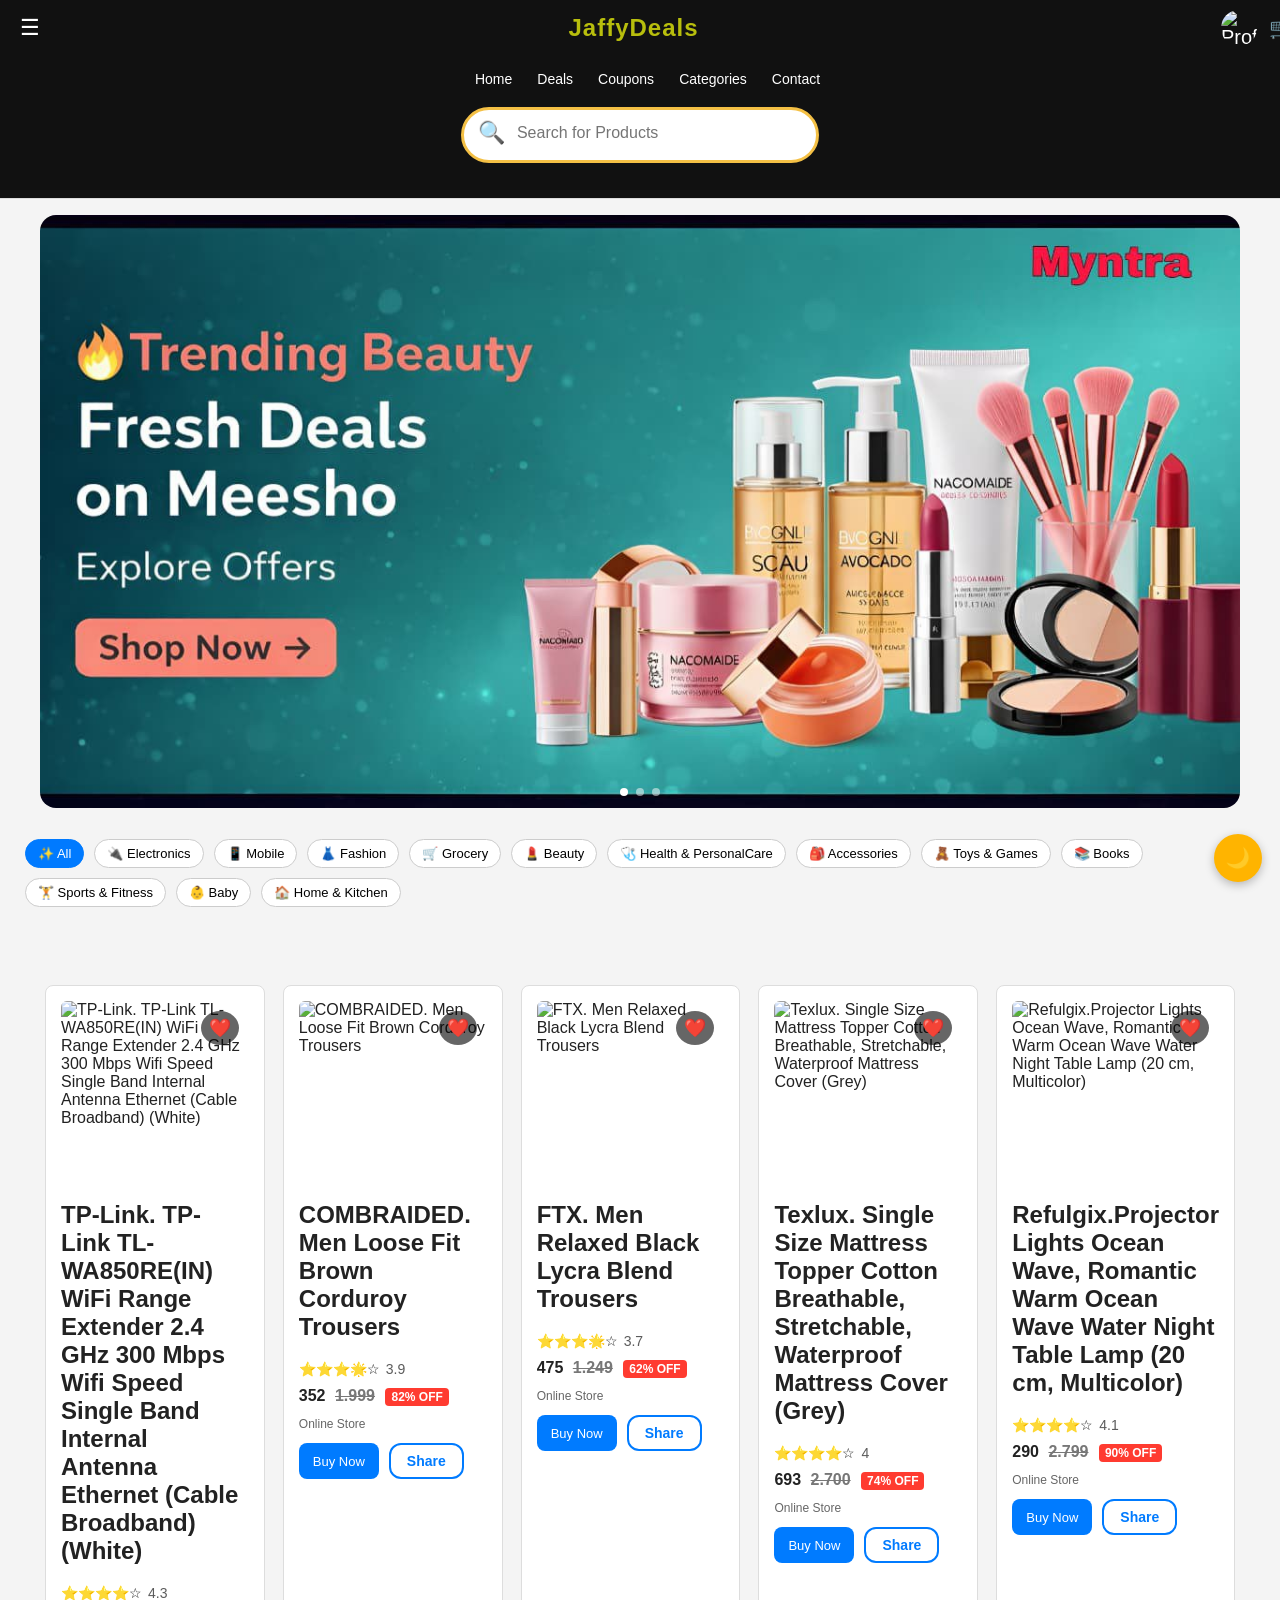
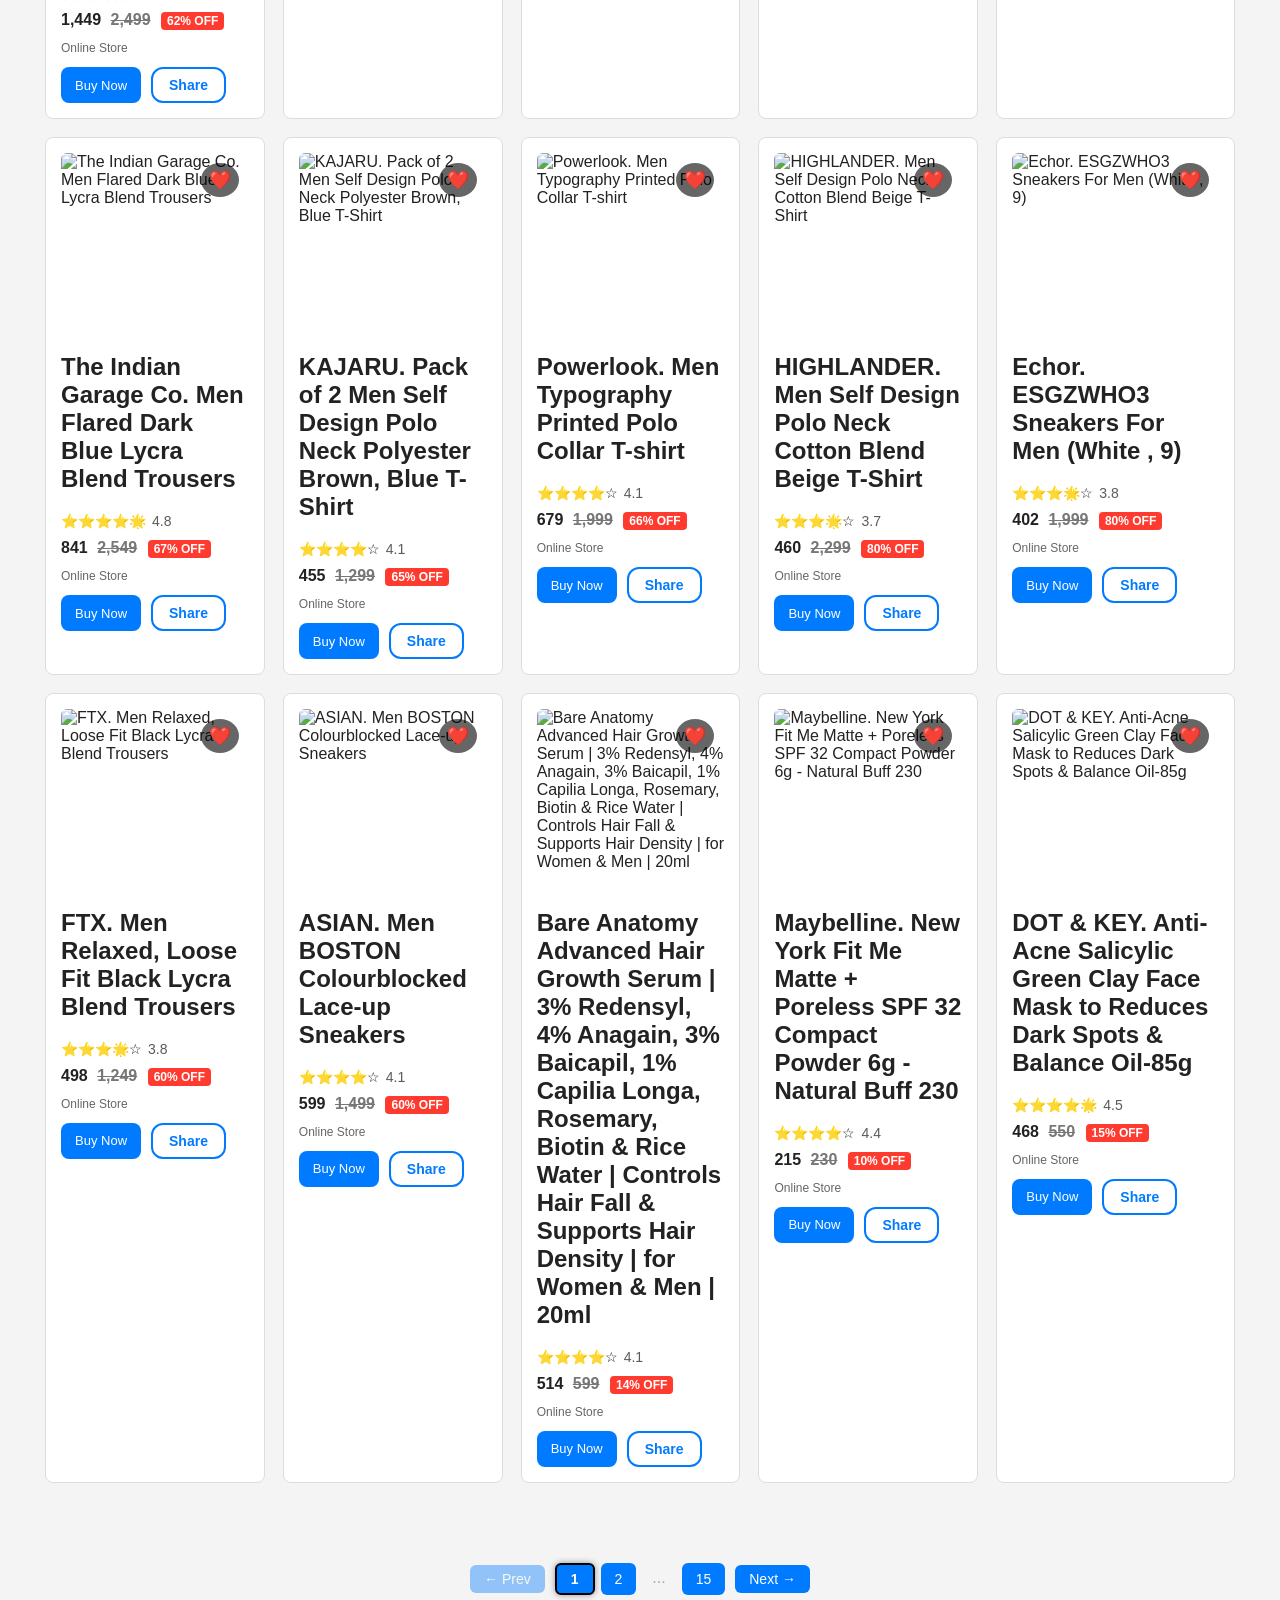
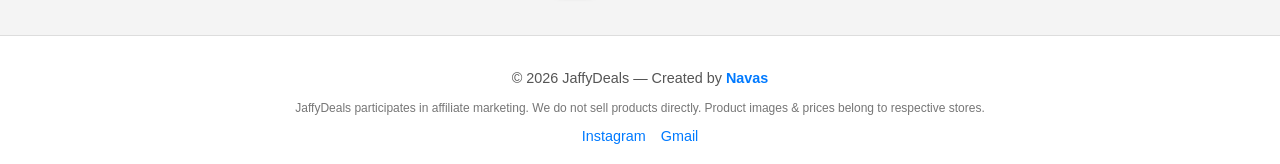
==== commit b48b4d8a: "Add files via upload" ====
--- a/index.html
+++ b/index.html
@@ -86,8 +86,8 @@
   class="toggle-btn">🌙</button>
   
   <nav class="top-nav">
-    <a href="#">Home</a>
-    <a href="#">Deals</a>
+    <a href="index.html">Home</a>
+    <a href="deals.html">Deals</a>
     <a href="#">Coupons</a>
     <a href="#">Categories</a>
     <a href="#">Contact</a>
--- a/style.css
+++ b/style.css
@@ -1944,4 +1944,29 @@
   text-decoration: underline;
 }
 
-
+.benefit {
+  font-size: 13px;
+  color: #555;
+  margin: 6px 0;
+  line-height: 1.4;
+}
+
+.banner-slider {
+  overflow: hidden;
+  width: 100%;
+}
+
+.slides {
+  display: flex;
+  transition: transform 0.6s ease;
+}
+
+.slide {
+  min-width: 100%;
+}
+
+.slide img {
+  width: 100%;
+  display: block;
+}
+
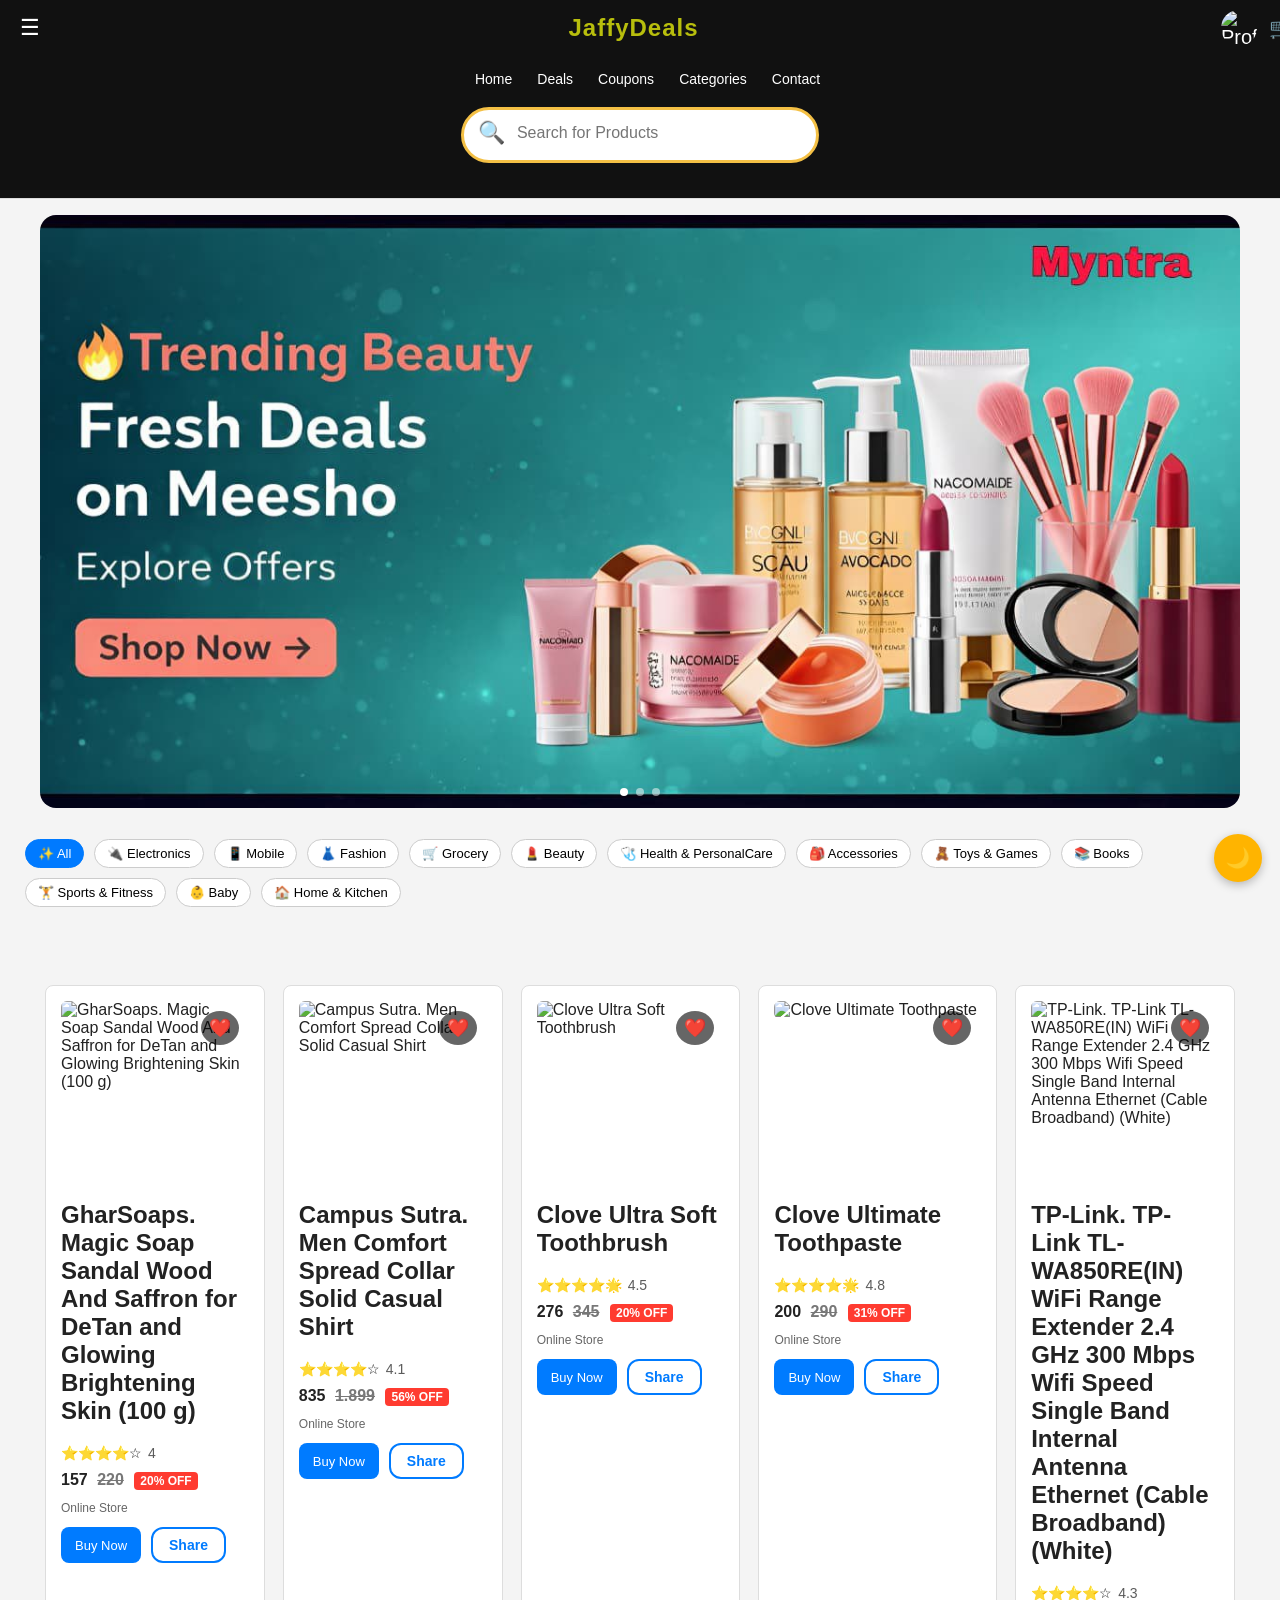
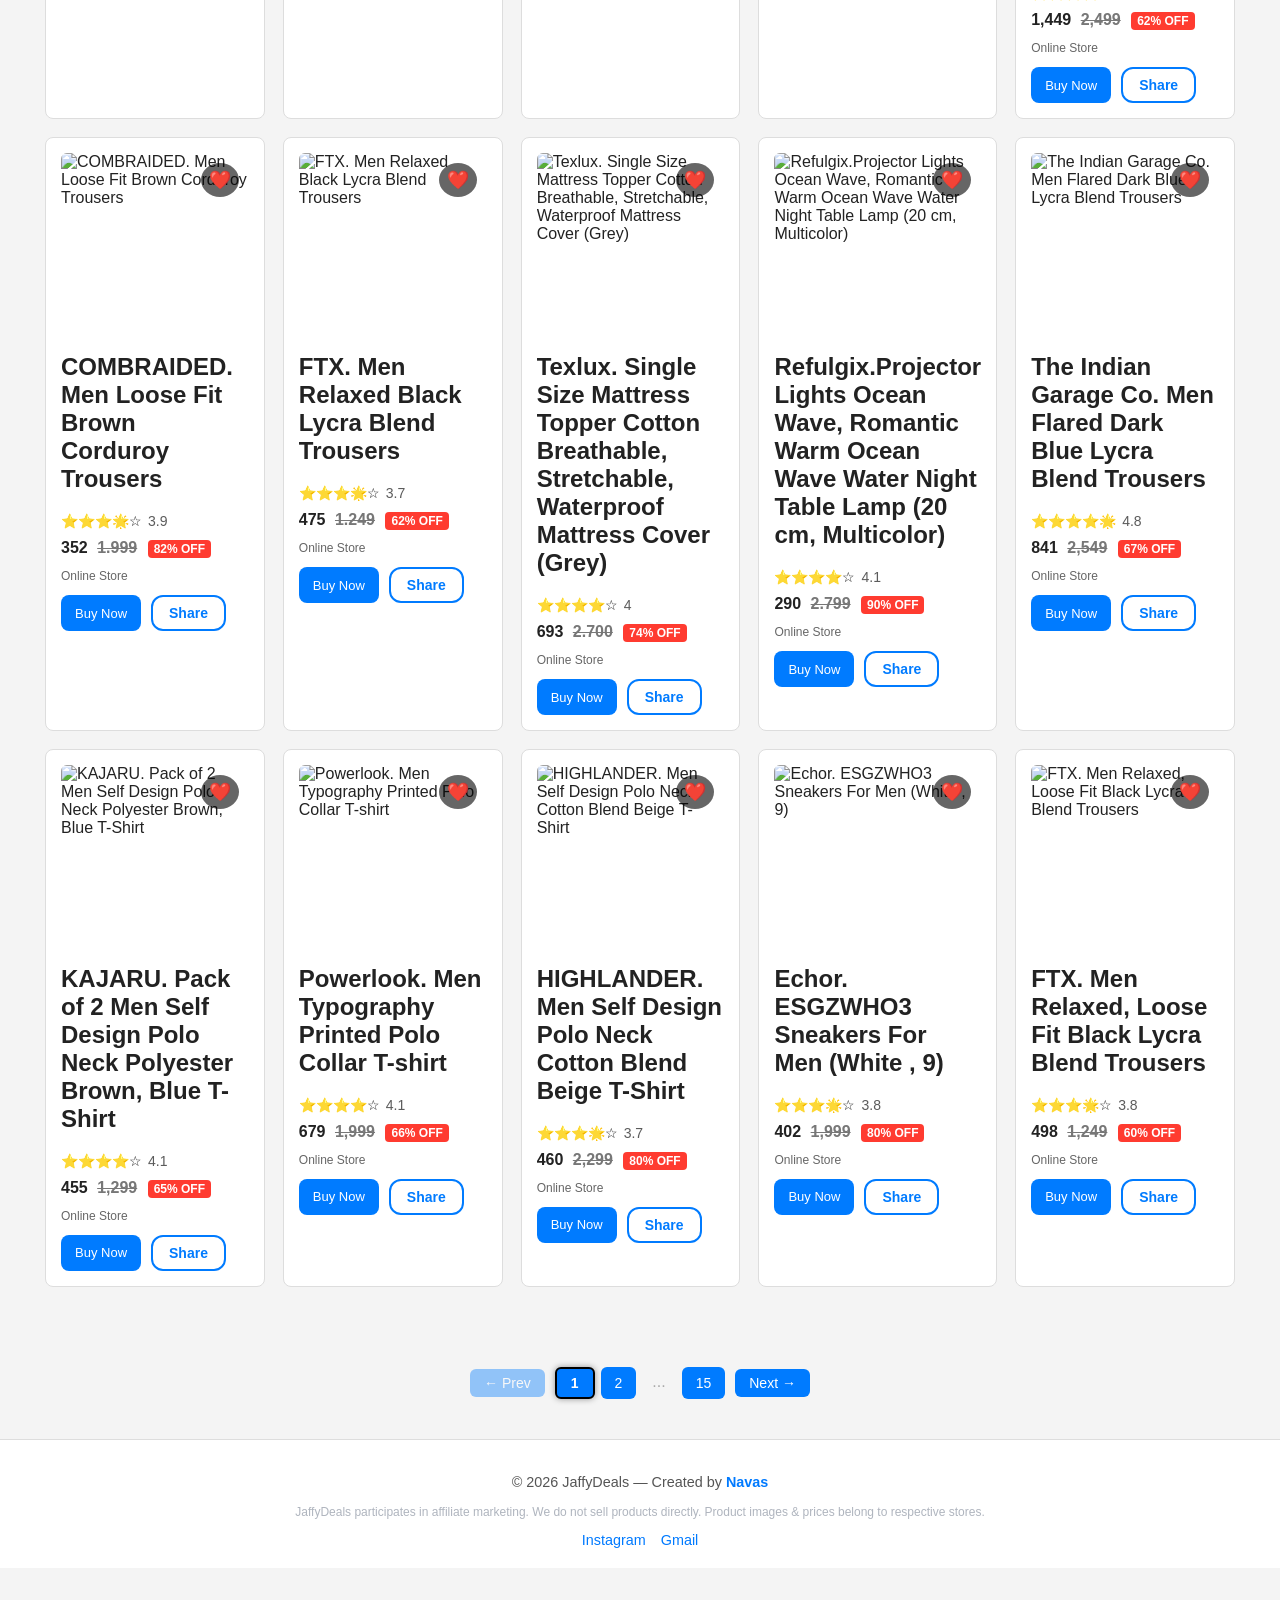
==== commit c47d6a79: "Add files via upload" ====
--- a/index.html
+++ b/index.html
@@ -51,7 +51,7 @@
     <a href="#coupons">🏷 Coupons</a>
     <a href="#categories">📂 Categories</a>
     <a href="cart.html">🛒 My Cart</a>
-    <a href="#contact">📞 Contact</a>
+    <a href="contact.html">📞 Contact</a>
   </div>
 
   <!-- FOOTER -->
@@ -90,7 +90,7 @@
     <a href="deals.html">Deals</a>
     <a href="#">Coupons</a>
     <a href="#">Categories</a>
-    <a href="#">Contact</a>
+    <a href="contact.html">Contact</a>
   </nav>
 
   <div class="search-container">
--- a/style.css
+++ b/style.css
@@ -1915,7 +1915,7 @@
   margin-top: 8px;
   text-decoration: none;
   font-weight: 600;
-  color: #ff5f6d;
+  color: #a59c9d;
 }
 
 /* FOOTER */
@@ -1937,7 +1937,7 @@
   font-size: 14px;
   font-weight: 600;
   text-decoration: none;
-  color: #ff5f6d;
+  color: #a6a0a1;
 }
 
 .archive-link a:hover {
@@ -1970,3 +1970,136 @@
   display: block;
 }
 
+.back-btn {
+  margin: 0 20px 10px;
+  padding: 8px 14px;
+  background: #e9d8d8;
+  border: none;
+  border-radius: 6px;
+  cursor: pointer;
+  font-size: 14px;
+}
+
+.back-btn:hover {
+  background: #807a7a;
+}
+
+.empty-cart {
+  padding: 30px;
+  text-align: center;
+}
+
+.shop-btn {
+  padding: 10px 16px;
+  background: #f3e9e6;
+  color: white;
+  border: none;
+  border-radius: 6px;
+  cursor: pointer;
+}
+
+.cart-footer {
+  position: fixed;
+  bottom: 0;
+  left: 0;
+  width: 100%;
+  background: #ffffff;
+  border-top: 1px solid #ddd;
+  padding: 12px;
+  text-align: center;
+  z-index: 1000;
+}
+
+.footer-home-btn {
+  display: inline-block;
+  padding: 12px 20px;
+  background: #111010;
+  color: #fff;
+  text-decoration: none;
+  border-radius: 8px;
+  font-weight: 600;
+}
+
+.footer-home-btn:hover {
+  background: #333;
+}
+
+body {
+  padding-bottom: 80px;
+}
+
+.contact-section {
+  padding: 30px 20px;
+  max-width: 800px;
+  margin: auto;
+}
+
+.contact-section h2 {
+  margin-bottom: 10px;
+  color: #ffb703;
+}
+
+.contact-section p {
+  color: #ccc;
+  line-height: 1.6;
+}
+
+.contact-details p {
+  margin: 8px 0;
+  font-size: 16px;
+}
+
+/* CONTACT PAGE */
+.contact-wrapper {
+  min-height: 100vh;
+  display: flex;
+  align-items: center;
+  justify-content: center;
+  background: #0f172a;
+  padding: 20px;
+}
+
+.contact-card {
+  background: #111827;
+  border-radius: 14px;
+  padding: 30px 25px;
+  max-width: 420px;
+  width: 100%;
+  text-align: center;
+  box-shadow: 0 10px 30px rgba(0,0,0,0.4);
+}
+
+.contact-card h1 {
+  color: #facc15;
+  margin-bottom: 10px;
+}
+
+.contact-subtext {
+  color: #cbd5f5;
+  font-size: 15px;
+  margin-bottom: 20px;
+  line-height: 1.6;
+}
+
+.contact-info p {
+  color: #e5e7eb;
+  font-size: 15px;
+  margin: 10px 0;
+}
+
+.disclaimer {
+  margin-top: 18px;
+  font-size: 12px;
+  color: #9ca3af;
+}
+
+.contact-btn {
+  display: inline-block;
+  margin-top: 20px;
+  padding: 10px 18px;
+  background: #facc15;
+  color: #111;
+  border-radius: 8px;
+  text-decoration: none;
+  font-weight: 600;
+}
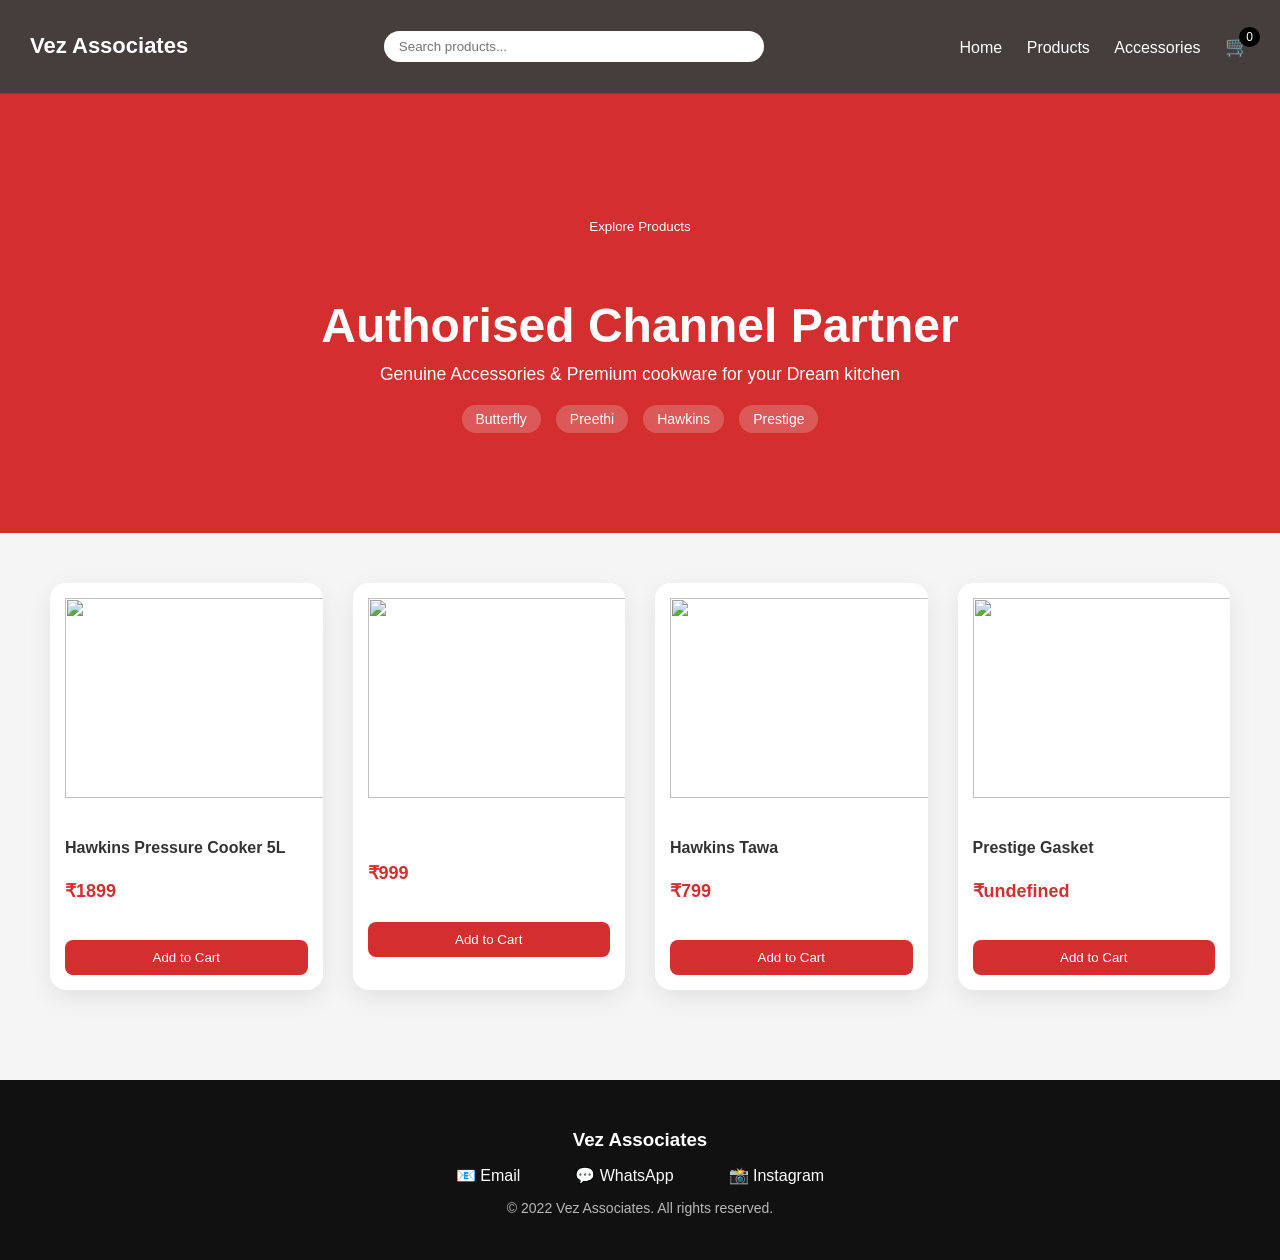
==== commit 38fb9090: "Add files via upload" ====
--- a/index.html
+++ b/index.html
@@ -1,221 +1,68 @@
 <!DOCTYPE html>
 <html lang="en">
 <head>
-
-  <!-- Google Analytics -->
-<script async src="https://www.googletagmanager.com/gtag/js?id=G-G0ML3VPDPK"></script>
-<script>
-  window.dataLayer = window.dataLayer || [];
-  function gtag(){dataLayer.push(arguments);}
-  gtag('js', new Date());
-  gtag('config', 'G-G0ML3VPDPK');
-</script>
-
-<meta charset="UTF-8">
-<meta name="viewport" 
-      content="width=device-width, initial-scale=1.0, maximum-scale=1.0, user-scalable=no">
-<title>JaffyDeals - Best Daily Deals</title>
-<link rel="stylesheet" href="style.css">
+  <meta charset="UTF-8">
+  <meta name="viewport" content="width=device-width, initial-scale=1.0">
+  <title>Vez Associates</title>
+  <link rel="stylesheet" href="css/style.css">
 </head>
 <body>
 
-  <div id="notifyBox" class="notify-box" style="display:none;">
-  <span id="notifyText">🔥 New deals available!</span>
-  <button onclick="closeNotify()">✖</button>
+<header class="navbar">
+  <h2>Vez Associates</h2>
+
+  <div class="search-box">
+    <input 
+      type="text" 
+      id="search" 
+      placeholder="Search products..."
+      oninput="searchProduct()"
+    >
+  </div>
+
+  <nav>
+    <a href="index.html">Home</a>
+    <a href="products.html">Products</a>
+    <a href="accessories.html">Accessories</a>
+    <a href="cart.html" class="cart-icon">
+      🛒 <span id="cart-count">0</span>
+    </a>
+  </nav>
+</header>
+
+<section class="hero">
+    <button style="margin-top:15px;">Explore Products</button>
+  <h1>Authorised Channel Partner</h1>
+  <p>Genuine Accessories & Premium cookware for your Dream kitchen </p>
+  <div class="brand-inline">
+  <span onclick="goBrand('Butterfly')">Butterfly</span>
+  <span onclick="goBrand('Preethi')">Preethi</span>
+  <span onclick="goBrand('Hawkins')">Hawkins</span>
+  <span onclick="goBrand('Prestige')">Prestige</span>
+</div>
+</section>
+
+<section id="products" class="products"></section>
+
+<script src="js/script.js"></script>
+
+<div id="imageModal" class="modal">
+  <span class="close" onclick="closeModal()">&times;</span>
+  <img class="modal-content" id="modalImg">
 </div>
 
-<header>
+<footer class="footer">
+  <h3>Vez Associates</h3>
 
-  <!-- Top Brand Bar -->
-<div class="top-brand-bar">
-  <button class="menu-btn" onclick="toggleMenu()">☰</button>
-
-  <!-- MENU OVERLAY -->
-<div id="menuOverlay" class="menu-overlay" onclick="toggleMenu()"></div>
-
-<!-- SIDE MENU -->
-<div id="mobileMenu" class="mobile-menu">
-
-  <button class="menu-close-btn" onclick="toggleMenu()">✖</button>
-
-  <!-- HEADER -->
-  <div class="menu-header">
-    <img id="userAvatar" src="default-avatar.png">
-    <p id="menuUserName">Hello, Guest</p>
+  <div class="footer-links">
+    <a href="mailto:vezassociate@gmail.com">📧 Email</a>
+    <a href="https://wa.me/917025844440" target="_blank">💬 WhatsApp</a>
+    <a href="https://www.instagram.com/vez_associates?igsh=b3RmZmN4dmV4NDVy" target="_blank">📸 Instagram</a>
   </div>
 
-  <!-- SCROLL AREA -->
-  <div class="menu-body">
-    <a href="index.html">🏠 Home</a>
-    <a href="deals.html">🔥 Deals</a>
-    <a href="#coupons">🏷 Coupons</a>
-    <a href="#categories">📂 Categories</a>
-    <a href="cart.html">🛒 My Cart</a>
-    <a href="contact.html">📞 Contact</a>
-  </div>
-
-  <!-- FOOTER -->
-  <div class="menu-footer">
-    <button id="authBtn" class="menu-auth-btn" onclick="handleAuth()">
-      Logout
-    </button>
-  </div>
-
-</div>
-
-  <div class="brand-name">JaffyDeals</div>
-
-  <div class="top-actions">
-    <img
-  id="topUserAvatar"
-  class="icon-btn profile-avatar"
-  src="icons/user.png"
-  alt="Profile"
-  onclick="openProfile()"
-/>
-
-    <div class="cart-icon" onclick="openCart()">
-  🛒 <span id="cartCount">0</span>
-</div>
-  </div>
-</div>
-
-<div class="header-scroll">
-
-  <button id="themeToggle" 
-  class="toggle-btn">🌙</button>
-  
-  <nav class="top-nav">
-    <a href="index.html">Home</a>
-    <a href="deals.html">Deals</a>
-    <a href="#">Coupons</a>
-    <a href="#">Categories</a>
-    <a href="contact.html">Contact</a>
-  </nav>
-
-  <div class="search-container">
-  <span class="search-icon">🔍</span>
-  <input id="searchInput" type="text" placeholder="Search for Products">
-</div>
-</div>
-</header>
-
-<!-- Banner Slider -->
-<div class="banner-slider">
-  <div class="slides">
-    <a href="https://myntr.clnk.in/zccH" class="slide">
-      <img src="assets/myntra beauty banner.jpg" alt="Myntra Beauty">
-    </a>
-    <a href="https://myntr.clnk.in/zchG" class="slide">
-      <img src="assets/myntra fashion banner.jpg" alt="Myntra Fashion">
-    </a>
-    <a href="https://myntr.clnk.in/zceS" class="slide">
-      <img src="assets/myntra kids banner.jpg" alt="Myntra Kids">
-    </a>
-  </div>
-
-  <div id="welcomeBox" class="welcome-box" style="display:none;">
-  👋 Welcome back, <span id="welcomeName">Friend</span>!
-</div>
-
-
-  <div class="dots">
-    <span class="dot active"></span>
-    <span class="dot"></span>
-    <span class="dot"></span>
-  </div>
-</div>
-
-<div class="filters">
-  <button class="filter-btn active" data-filter="all">✨ All</button>
-  <button class="filter-btn" data-filter="electronics">🔌 Electronics</button>
-  <button class="filter-btn" data-filter="mobile">📱 Mobile</button>
-  <button class="filter-btn" data-filter="fashion">👗 Fashion</button>
-  <button class="filter-btn" data-filter="grocery">🛒 Grocery</button>
-  <button class="filter-btn" data-filter="beauty">💄 Beauty</button>
-  <button class="filter-btn" data-filter="healthpersonalcare">🩺 Health & PersonalCare</button>
-  <button class="filter-btn" data-filter="accessories">🎒 Accessories</button>
-  <button class="filter-btn" data-filter="toysgames">🧸 Toys & Games</button>
-  <button class="filter-btn" data-filter="books">📚 Books</button>
-  <button class="filter-btn" data-filter="sportsfitness">🏋️ Sports & Fitness</button>
-  <button class="filter-btn" data-filter="baby">👶 Baby</button>
-  <button class="filter-btn" data-filter="homekitchen">🏠 Home & Kitchen</button>
-</div>
-
-<div id="fashion-panel" class="fashion-panel" style="display:none;">
-
-  <!-- GENDER TABS -->
-  <div id="fashion-gender" class="filter-row gender-row"></div>
-
-  <!-- SUB CATEGORY -->
-  <div id="fashion-sub" class="filter-row sub-row"></div>
-
-  <!-- OCCASION -->
-  <div id="fashion-occasion" class="filter-row occasion-row"></div>
-
-  <!-- PRICE -->
-  <div id="fashion-price" class="filter-row price-row"></div>
-
-</div>
-
-<div id="subfilters" class="subfilters"></div>
-
-<div id="fashion-panel" style="display:none; padding:10px;">
-  <div id="fashion-gender"></div>
-  <div id="fashion-sub"></div>
-  <div id="fashion-occasion"></div>
-  <div id="fashion-price"></div>
-</div>
-
-<section class="deals-grid">
-    <!-- PRODUCTS WILL BE LOADED HERE FROM JSON -->
-    <div id="products"></div>
-    </section>
-
-<div class="pagination">
-    <button class="pg-prev">← Prev</button>
-    <div class="pg-pages"></div>
-    <button class="pg-next">Next →</button>
-</div>
-
-<footer class="site-footer">
-  
-  <p class="credit">© 2026 JaffyDeals — Created by <span class="name">Navas</span></p>
-
-  <p class="disclaimer">
-    JaffyDeals participates in affiliate marketing. We do not sell products directly. Product images & prices belong to respective stores.
-  </p>
-
-  <div class="social-links">
-    <a href="https://www.instagram.com/i__navas__?igsh=YjBmdTZnYTQ3N3Vz" target="_blank">Instagram</a>
-    <a href="mailto:navasn2681@gmail.com">Gmail</a>
-  </div>
-
-</footer>
+  <p>© 2022 Vez Associates. All rights reserved.</p>
 </footer>
 
-<!-- Image Viewer Overlay -->
-<div id="img-viewer" class="img-viewer">
-  <span class="close-btn">✖</span>
-  <img id="viewer-img" src="" alt="">
-</div>
+</body>
+</html>
 
-<script src="script.js"></script>
-<script type="module" src="firebase.js"></script>
-
-<!-- LOGIN MODAL -->
-<div class="login-modal" id="loginModal">
-  <div class="login-box">
-    <h3>Login / Register</h3>
-
-    <button class="google-btn" onclick="googleLogin()">
-  <img src="https://developers.google.com/identity/images/g-logo.png">
-  Continue with Google
-  </button>
-
-    <button class="close-btn" id="closeLogin">Close</button>
-  </div>
-</div>
-
-</body>
-</html>
--- a/css/style.css
+++ b/css/style.css
@@ -0,0 +1,540 @@
+/* RESET */
+body {
+  font-family: 'Poppins', sans-serif;
+  margin: 0;
+  background: #f5f5f5;
+}
+
+/* NAVBAR */
+.navbar {
+  display: flex;
+  justify-content: space-between;
+  align-items: center;
+  padding: 15px 50px;
+  background: #111; /* 🔥 BLACK */
+  color: white;
+  position: sticky;
+  top: 0;
+  z-index: 100;
+}
+
+.navbar h2 {
+  font-size: 22px;
+}
+
+.navbar a {
+  color: white;
+  margin-left: 20px;
+  text-decoration: none;
+  font-weight: 500;
+  transition: 0.3s;
+}
+
+.navbar a:hover {
+  color: #d32f2f; /* 🔴 brand color on hover */
+}
+
+/* CART ICON */
+.cart-icon {
+  position: relative;
+  font-size: 20px;
+  cursor: pointer;
+}
+
+#cart-count {
+  position: absolute;
+  top: -8px;
+  right: -10px;
+  background: black;
+  color: white;
+  padding: 3px 7px;
+  border-radius: 50%;
+  font-size: 12px;
+}
+
+/* HERO */
+.hero {
+  text-align: center;
+  padding: 100px 20px;
+  background: #d32f2f;
+  color: white;
+}
+
+.hero h1 {
+  font-size: 3rem;
+  font-weight: 600;
+  margin-bottom: 10px;   /* 👈 controls gap below heading */
+}
+
+.hero p {
+  margin-top: 0;         /* 👈 remove extra top gap */
+  font-size: 1.1rem;
+}
+
+/* PRODUCTS GRID */
+.products {
+  display: grid;
+  grid-template-columns: repeat(auto-fit, minmax(240px, 1fr));
+  gap: 30px;
+  padding: 50px;
+}
+
+/* PRODUCT CARD */
+.card {
+  background: white;
+  border-radius: 16px;
+  overflow: hidden;
+  transition: all 0.3s ease;
+  box-shadow: 0 8px 25px rgba(0,0,0,0.08);
+}
+
+.card:hover {
+  transform: translateY(-10px);
+  box-shadow: 0 15px 35px rgba(0,0,0,0.15);
+}
+
+/* IMAGE */
+.card img {
+  width: 100%;
+  height: 200px;
+  object-fit: contain;
+  background: #fff;
+  padding: 15px;
+}
+
+/* TEXT */
+.card h3 {
+  font-size: 16px;
+  padding: 10px 15px 0;
+  color: #333;
+}
+
+.price {
+  color: #d32f2f;
+  font-weight: bold;
+  padding: 5px 15px;
+  font-size: 18px;
+}
+
+/* BUTTON */
+button {
+  background: #d32f2f;
+  color: white;
+  border: none;
+  padding: 10px;
+  margin: 15px;
+  width: calc(100% - 30px);
+  border-radius: 8px;
+  cursor: pointer;
+  transition: 0.3s;
+  font-weight: 500;
+}
+
+button:hover {
+  background: #b71c1c;
+}
+
+/* ================= CART PAGE ================= */
+
+.cart-page {
+  padding: 40px 80px;
+}
+
+/* CART ITEM */
+.cart-item {
+  display: flex;
+  align-items: center;
+  gap: 20px;
+  background: white;
+  padding: 15px;
+  margin-bottom: 15px;
+  border-radius: 12px;
+  box-shadow: 0 5px 15px rgba(0,0,0,0.08);
+}
+
+/* IMAGE */
+.cart-item img {
+  width: 90px;
+  height: 90px;
+  object-fit: contain;
+}
+
+/* TEXT */
+.cart-item h4 {
+  margin: 0;
+  font-size: 16px;
+}
+
+.cart-item p {
+  margin: 5px 0;
+  color: #555;
+}
+
+/* BUTTONS */
+.cart-item button {
+  width: auto;
+  margin: 5px 5px 0 0;
+  padding: 6px 10px;
+  font-size: 14px;
+}
+
+/* SUMMARY BOX */
+.summary {
+  background: white;
+  padding: 20px;
+  margin-top: 20px;
+  border-radius: 12px;
+  box-shadow: 0 5px 15px rgba(0,0,0,0.08);
+}
+
+.summary h3 {
+  margin: 10px 0;
+}
+
+/* CHECKOUT BUTTON */
+.checkout {
+  width: 100%;
+  padding: 12px;
+  margin-top: 10px;
+  background: #d32f2f;
+  color: white;
+  border-radius: 8px;
+  font-size: 16px;
+}
+
+/* MODAL BACKGROUND */
+.modal {
+  display: none;
+  position: fixed;
+  z-index: 999;
+  padding-top: 50px;
+  left: 0;
+  top: 0;
+  width: 100%;
+  height: 100%;
+  background: rgba(0,0,0,0.9);
+}
+
+/* IMAGE */
+.modal-content {
+  display: block;
+  margin: auto;
+  max-width: 80%;
+  max-height: 80%;
+  border-radius: 10px;
+}
+
+/* CLOSE BUTTON */
+.close {
+  position: absolute;
+  top: 20px;
+  right: 40px;
+  color: white;
+  font-size: 35px;
+  cursor: pointer;
+}
+
+.hero h1,
+.hero p {
+  margin-left: 0;
+  margin-right: 0;
+}
+
+.hero h1 {
+  margin-bottom: 8px;
+}
+
+.hero p {
+  margin-top: 0;
+  line-height: 1.5;
+}
+
+.brand-inline {
+  margin-top: 15px;
+  display: flex;
+  justify-content: center;
+  gap: 15px;
+  flex-wrap: wrap;
+}
+
+.brand-inline span {
+  font-size: 14px;
+  background: rgba(255,255,255,0.2);
+  padding: 6px 14px;
+  border-radius: 20px;
+  transition: 0.3s;
+  cursor: pointer;
+}
+
+.brand-inline span:hover {
+  background: white;
+  color: #d32f2f;
+}
+
+.footer {
+  background: #111;
+  color: white;
+  text-align: center;
+  padding: 30px 20px;
+  margin-top: 40px;
+}
+
+.footer h3 {
+  margin-bottom: 10px;
+}
+
+/* LINKS */
+.footer-links {
+  margin: 15px 0;
+}
+
+.footer-links a {
+  color: white;
+  margin: 0 15px;
+  text-decoration: none;
+  font-size: 16px;
+  transition: 0.3s;
+}
+
+/* HOVER EFFECT */
+.footer-links a:hover {
+  color: #d32f2f;
+}
+
+/* COPYRIGHT */
+.footer p {
+  font-size: 14px;
+  opacity: 0.7;
+}
+
+.navbar {
+  border-bottom: 1px solid rgba(255,255,255,0.1);
+}
+.navbar {
+  background: rgba(0,0,0,0.8);
+  backdrop-filter: blur(10px);
+}
+
+/* MOBILE UI */
+
+@media (max-width: 768px) {
+
+  .navbar {
+    padding: 10px 20px;
+  }
+
+  .navbar h2 {
+    font-size: 18px;
+  }
+
+  .navbar a {
+    font-size: 14px;
+    margin-left: 10px;
+  }
+
+}
+
+@media (max-width: 768px) {
+
+  .products {
+    grid-template-columns: repeat(2, 1fr); /* 2 items */
+    padding: 20px;
+    gap: 15px;
+  }
+
+}
+
+@media (max-width: 768px) {
+
+  .hero {
+    padding: 60px 15px;
+  }
+
+  .hero h1 {
+    font-size: 1.8rem;
+  }
+
+  .hero p {
+    font-size: 0.9rem;
+  }
+
+}
+
+@media (max-width: 768px) {
+
+  .brand-inline {
+    gap: 10px;
+  }
+
+  .brand-inline span {
+    font-size: 12px;
+    padding: 5px 10px;
+  }
+
+}
+
+@media (max-width: 768px) {
+
+  .footer-links {
+    display: flex;
+    flex-direction: row;        /* ✅ side by side */
+    justify-content: center;
+    align-items: center;
+    gap: 15px;
+    flex-wrap: wrap;            /* ✅ prevents overflow */
+  }
+
+  .footer-links a {
+    font-size: 14px;
+  }
+
+}
+
+.footer-links {
+  display: flex;
+  justify-content: center;
+  gap: 25px;
+}
+
+.footer-links a:hover {
+  color: #d32f2f;
+}
+
+.filter-buttons {
+  display: flex;
+  justify-content: center;
+  gap: 10px;
+  margin: 20px;
+}
+
+.filter-buttons button {
+  padding: 8px 18px;
+  border-radius: 20px;
+  border: none;
+  background: #beb8b8;
+  cursor: pointer;
+  transition: 0.3s;
+}
+
+.filter-buttons button:hover {
+  background: #d32f2f;
+  color: white;
+}
+
+.filter-buttons .active {
+  background: #d32f2f;
+  color: white;
+}
+
+.search-box {
+  margin-left: 20px;
+}
+
+.search-box input {
+  padding: 6px 12px;
+  border-radius: 20px;
+  border: none;
+  outline: none;
+  width: 180px;
+}
+
+.menu-toggle {
+  display: none;
+  font-size: 22px;
+  cursor: pointer;
+}
+
+.nav-links {
+  display: flex;
+  gap: 15px;
+}
+
+@media (max-width: 768px) {
+
+  .menu-toggle {
+    display: block;
+  }
+
+  .nav-links {
+    display: none;
+    flex-direction: column;
+    background: #111;
+    position: absolute;
+    top: 60px;
+    right: 20px;
+    padding: 10px;
+    border-radius: 10px;
+  }
+
+  .nav-links.show {
+    display: flex;
+  }
+
+}
+
+@media (max-width: 768px) {
+
+  .products {
+    grid-template-columns: repeat(2, 1fr);
+    gap: 15px;
+    padding: 20px;
+  }
+
+  .card img {
+    height: 140px;
+  }
+
+  .card h3 {
+    font-size: 14px;
+  }
+
+}
+
+@media (max-width: 768px) {
+
+  .filter-buttons {
+    overflow-x: auto;
+    padding: 10px;
+  }
+
+  .filter-buttons button {
+    white-space: nowrap;
+  }
+
+}
+
+.navbar {
+  display: flex;
+  align-items: center;
+  justify-content: space-between;
+  padding: 15px 30px;
+  background: #463d3d;
+  color: white;
+}
+
+.search-box {
+  flex: 1;
+  display: flex;
+  justify-content: center;
+}
+
+.search-box input {
+  width: 60%;
+  max-width: 350px;
+  padding: 8px 15px;
+  border-radius: 20px;
+  border: none;
+  outline: none;
+}
+
+/* MOBILE */
+@media (max-width: 768px) {
+  .navbar {
+    flex-direction: column;
+    gap: 10px;
+  }
+
+  .search-box input {
+    width: 90%;
+  }
+}
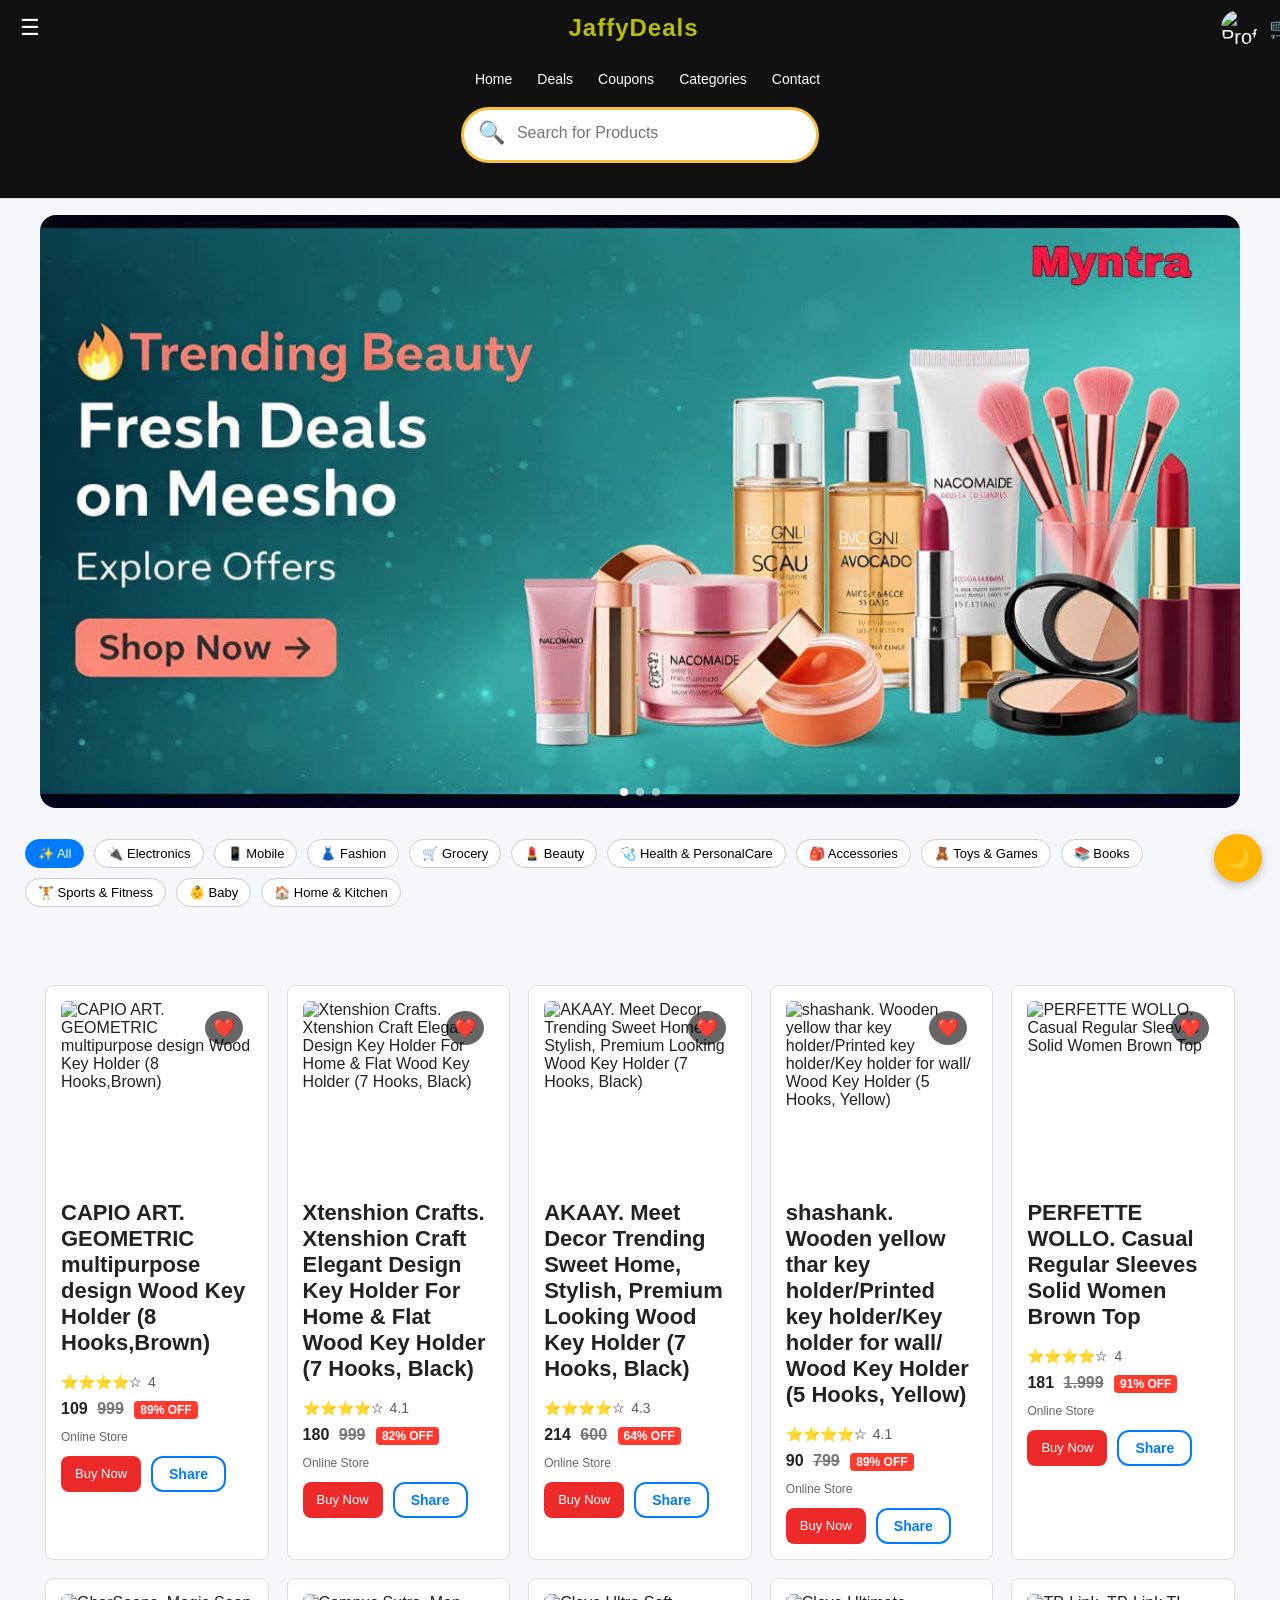
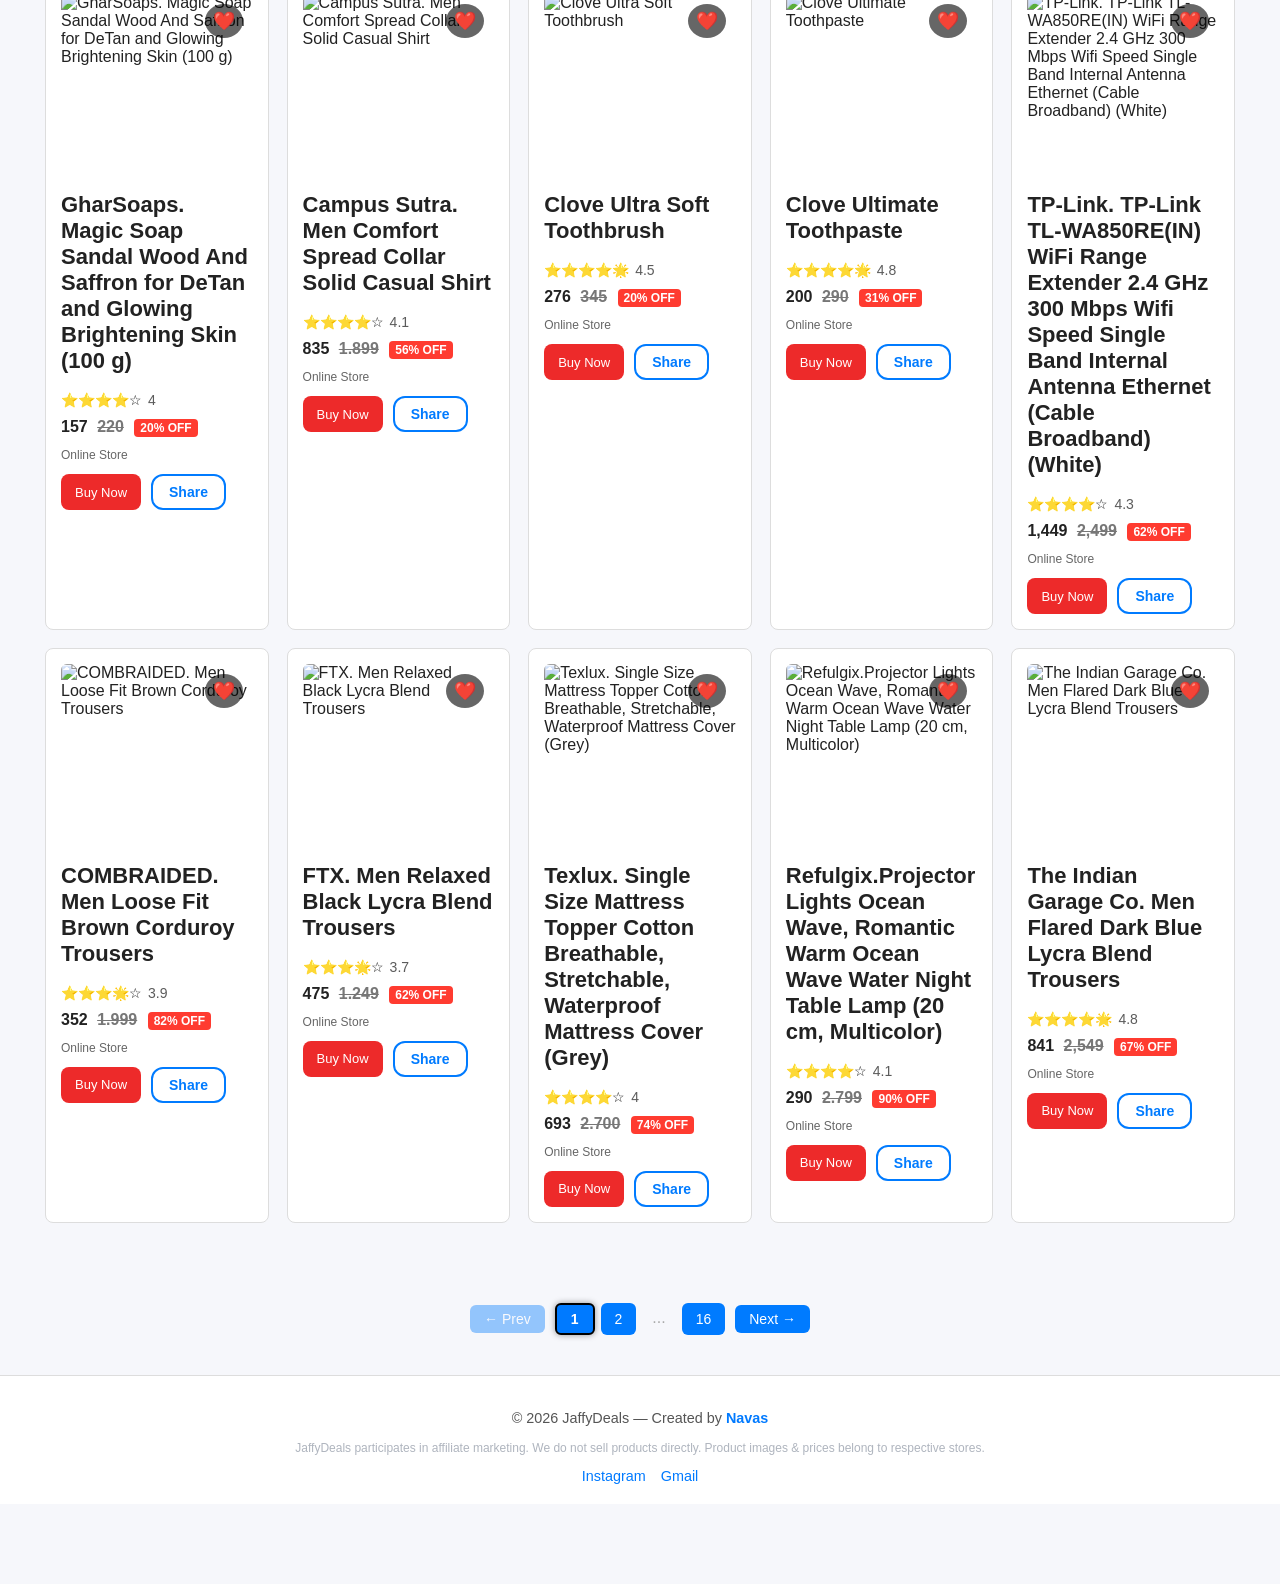
==== commit 9800dfe2: "Add files via upload" ====
--- a/index.html
+++ b/index.html
@@ -1,68 +1,221 @@
 <!DOCTYPE html>
 <html lang="en">
 <head>
-  <meta charset="UTF-8">
-  <meta name="viewport" content="width=device-width, initial-scale=1.0">
-  <title>Vez Associates</title>
-  <link rel="stylesheet" href="css/style.css">
+
+  <!-- Google Analytics -->
+<script async src="https://www.googletagmanager.com/gtag/js?id=G-G0ML3VPDPK"></script>
+<script>
+  window.dataLayer = window.dataLayer || [];
+  function gtag(){dataLayer.push(arguments);}
+  gtag('js', new Date());
+  gtag('config', 'G-G0ML3VPDPK');
+</script>
+
+<meta charset="UTF-8">
+<meta name="viewport" 
+      content="width=device-width, initial-scale=1.0, maximum-scale=1.0, user-scalable=no">
+<title>JaffyDeals - Best Daily Deals</title>
+<link rel="stylesheet" href="style.css">
 </head>
 <body>
 
-<header class="navbar">
-  <h2>Vez Associates</h2>
-
-  <div class="search-box">
-    <input 
-      type="text" 
-      id="search" 
-      placeholder="Search products..."
-      oninput="searchProduct()"
-    >
-  </div>
-
-  <nav>
+  <div id="notifyBox" class="notify-box" style="display:none;">
+  <span id="notifyText">🔥 New deals available!</span>
+  <button onclick="closeNotify()">✖</button>
+</div>
+
+<header>
+
+  <!-- Top Brand Bar -->
+<div class="top-brand-bar">
+  <button class="menu-btn" onclick="toggleMenu()">☰</button>
+
+  <!-- MENU OVERLAY -->
+<div id="menuOverlay" class="menu-overlay" onclick="toggleMenu()"></div>
+
+<!-- SIDE MENU -->
+<div id="mobileMenu" class="mobile-menu">
+
+  <button class="menu-close-btn" onclick="toggleMenu()">✖</button>
+
+  <!-- HEADER -->
+  <div class="menu-header">
+    <img id="userAvatar" src="default-avatar.png">
+    <p id="menuUserName">Hello, Guest</p>
+  </div>
+
+  <!-- SCROLL AREA -->
+  <div class="menu-body">
+    <a href="index.html">🏠 Home</a>
+    <a href="deals.html">🔥 Deals</a>
+    <a href="#coupons">🏷 Coupons</a>
+    <a href="#categories">📂 Categories</a>
+    <a href="cart.html">🛒 My Cart</a>
+    <a href="contact.html">📞 Contact</a>
+  </div>
+
+  <!-- FOOTER -->
+  <div class="menu-footer">
+    <button id="authBtn" class="menu-auth-btn" onclick="handleAuth()">
+      Logout
+    </button>
+  </div>
+
+</div>
+
+  <div class="brand-name">JaffyDeals</div>
+
+  <div class="top-actions">
+    <img
+  id="topUserAvatar"
+  class="icon-btn profile-avatar"
+  src="icons/user.png"
+  alt="Profile"
+  onclick="openProfile()"
+/>
+
+    <div class="cart-icon" onclick="openCart()">
+  🛒 <span id="cartCount">0</span>
+</div>
+  </div>
+</div>
+
+<div class="header-scroll">
+
+  <button id="themeToggle" 
+  class="toggle-btn">🌙</button>
+  
+  <nav class="top-nav">
     <a href="index.html">Home</a>
-    <a href="products.html">Products</a>
-    <a href="accessories.html">Accessories</a>
-    <a href="cart.html" class="cart-icon">
-      🛒 <span id="cart-count">0</span>
+    <a href="deals.html">Deals</a>
+    <a href="#">Coupons</a>
+    <a href="#">Categories</a>
+    <a href="contact.html">Contact</a>
+  </nav>
+
+  <div class="search-container">
+  <span class="search-icon">🔍</span>
+  <input id="searchInput" type="text" placeholder="Search for Products">
+</div>
+</div>
+</header>
+
+<!-- Banner Slider -->
+<div class="banner-slider">
+  <div class="slides">
+    <a href="https://myntr.clnk.in/zccH" class="slide">
+      <img src="assets/myntra beauty banner.jpg" alt="Myntra Beauty">
     </a>
-  </nav>
-</header>
-
-<section class="hero">
-    <button style="margin-top:15px;">Explore Products</button>
-  <h1>Authorised Channel Partner</h1>
-  <p>Genuine Accessories & Premium cookware for your Dream kitchen </p>
-  <div class="brand-inline">
-  <span onclick="goBrand('Butterfly')">Butterfly</span>
-  <span onclick="goBrand('Preethi')">Preethi</span>
-  <span onclick="goBrand('Hawkins')">Hawkins</span>
-  <span onclick="goBrand('Prestige')">Prestige</span>
-</div>
-</section>
-
-<section id="products" class="products"></section>
-
-<script src="js/script.js"></script>
-
-<div id="imageModal" class="modal">
-  <span class="close" onclick="closeModal()">&times;</span>
-  <img class="modal-content" id="modalImg">
-</div>
-
-<footer class="footer">
-  <h3>Vez Associates</h3>
-
-  <div class="footer-links">
-    <a href="mailto:vezassociate@gmail.com">📧 Email</a>
-    <a href="https://wa.me/917025844440" target="_blank">💬 WhatsApp</a>
-    <a href="https://www.instagram.com/vez_associates?igsh=b3RmZmN4dmV4NDVy" target="_blank">📸 Instagram</a>
-  </div>
-
-  <p>© 2022 Vez Associates. All rights reserved.</p>
+    <a href="https://myntr.clnk.in/zchG" class="slide">
+      <img src="assets/myntra fashion banner.jpg" alt="Myntra Fashion">
+    </a>
+    <a href="https://myntr.clnk.in/zceS" class="slide">
+      <img src="assets/myntra kids banner.jpg" alt="Myntra Kids">
+    </a>
+  </div>
+
+  <div id="welcomeBox" class="welcome-box" style="display:none;">
+  👋 Welcome back, <span id="welcomeName">Friend</span>!
+</div>
+
+
+  <div class="dots">
+    <span class="dot active"></span>
+    <span class="dot"></span>
+    <span class="dot"></span>
+  </div>
+</div>
+
+<div class="filters">
+  <button class="filter-btn active" data-filter="all">✨ All</button>
+  <button class="filter-btn" data-filter="electronics">🔌 Electronics</button>
+  <button class="filter-btn" data-filter="mobile">📱 Mobile</button>
+  <button class="filter-btn" data-filter="fashion">👗 Fashion</button>
+  <button class="filter-btn" data-filter="grocery">🛒 Grocery</button>
+  <button class="filter-btn" data-filter="beauty">💄 Beauty</button>
+  <button class="filter-btn" data-filter="healthpersonalcare">🩺 Health & PersonalCare</button>
+  <button class="filter-btn" data-filter="accessories">🎒 Accessories</button>
+  <button class="filter-btn" data-filter="toysgames">🧸 Toys & Games</button>
+  <button class="filter-btn" data-filter="books">📚 Books</button>
+  <button class="filter-btn" data-filter="sportsfitness">🏋️ Sports & Fitness</button>
+  <button class="filter-btn" data-filter="baby">👶 Baby</button>
+  <button class="filter-btn" data-filter="homekitchen">🏠 Home & Kitchen</button>
+</div>
+
+<div id="fashion-panel" class="fashion-panel" style="display:none;">
+
+  <!-- GENDER TABS -->
+  <div id="fashion-gender" class="filter-row gender-row"></div>
+
+  <!-- SUB CATEGORY -->
+  <div id="fashion-sub" class="filter-row sub-row"></div>
+
+  <!-- OCCASION -->
+  <div id="fashion-occasion" class="filter-row occasion-row"></div>
+
+  <!-- PRICE -->
+  <div id="fashion-price" class="filter-row price-row"></div>
+
+</div>
+
+<div id="subfilters" class="subfilters"></div>
+
+<div id="fashion-panel" style="display:none; padding:10px;">
+  <div id="fashion-gender"></div>
+  <div id="fashion-sub"></div>
+  <div id="fashion-occasion"></div>
+  <div id="fashion-price"></div>
+</div>
+
+<section class="deals-grid">
+    <!-- PRODUCTS WILL BE LOADED HERE FROM JSON -->
+    <div id="products"></div>
+    </section>
+
+<div class="pagination">
+    <button class="pg-prev">← Prev</button>
+    <div class="pg-pages"></div>
+    <button class="pg-next">Next →</button>
+</div>
+
+<footer class="site-footer">
+  
+  <p class="credit">© 2026 JaffyDeals — Created by <span class="name">Navas</span></p>
+
+  <p class="disclaimer">
+    JaffyDeals participates in affiliate marketing. We do not sell products directly. Product images & prices belong to respective stores.
+  </p>
+
+  <div class="social-links">
+    <a href="https://www.instagram.com/i__navas__?igsh=YjBmdTZnYTQ3N3Vz" target="_blank">Instagram</a>
+    <a href="mailto:navasn2681@gmail.com">Gmail</a>
+  </div>
+
 </footer>
+</footer>
+
+<!-- Image Viewer Overlay -->
+<div id="img-viewer" class="img-viewer">
+  <span class="close-btn">✖</span>
+  <img id="viewer-img" src="" alt="">
+</div>
+
+<script src="script.js"></script>
+<script type="module" src="firebase.js"></script>
+
+<!-- LOGIN MODAL -->
+<div class="login-modal" id="loginModal">
+  <div class="login-box">
+    <h3>Login / Register</h3>
+
+    <button class="google-btn" onclick="googleLogin()">
+  <img src="https://developers.google.com/identity/images/g-logo.png">
+  Continue with Google
+  </button>
+
+    <button class="close-btn" id="closeLogin">Close</button>
+  </div>
+</div>
 
 </body>
-</html>
-
+</html>
--- a/style.css
+++ b/style.css
@@ -0,0 +1,2242 @@
+html, body {
+  width: 100%;
+  max-width: 100%;
+  overflow-x: hidden !important;
+  overscroll-behavior-x: none;
+  touch-action: pan-y;
+}
+
+body {
+    margin: 0;
+    font-family: Arial, sans-serif;
+    background: #f4f4f4;
+    color: #222;
+}
+
+header {
+    background: #fff;
+    border-bottom: 1px solid #ddd;
+    padding: 15px 25px;
+    display: flex;
+    align-items: center;
+    justify-content: space-between;
+}
+
+nav a {
+    margin-left: 15px;
+    text-decoration: none;
+    color: #444;
+    font-size: 14px;
+}
+
+nav a.active {
+    font-weight: bold;
+}
+
+.deals-grid {
+    display: grid;
+    grid-template-columns: repeat(auto-fit, minmax(220px, 1fr));
+    gap: 20px;
+    padding: 25px;
+}
+
+.deal-card {
+    background: #fff;
+    border: 1px solid #ddd;
+    border-radius: 8px;
+    padding: 15px;
+    text-align: left;
+}
+
+.deal-card img {
+    width: 100%;
+    border-radius: 6px;
+}
+
+.price {
+    margin: 10px 0;
+}
+
+.price .old {
+    text-decoration: line-through;
+    color: #777;
+    margin-left: 5px;
+}
+
+.price .off {
+    margin-left: 6px;
+    background: #ff3b30;
+    color: #fff;
+    padding: 2px 6px;
+    font-size: 12px;
+    border-radius: 4px;
+}
+
+.store {
+    font-size: 12px;
+    color: #666;
+}
+
+.btn {
+    display: inline-block;
+    margin-top: 10px;
+    background: #007aff;
+    color: white;
+    padding: 8px 12px;
+    border-radius: 6px;
+    text-decoration: none;
+    font-size: 14px;
+}
+
+footer {
+    text-align: center;
+    padding: 12px;
+    background: #fff;
+    border-top: 1px solid #ddd;
+    margin-top: 20px;
+}
+
+.filters {
+    display: flex;
+    gap: 10px;
+    padding: 15px 25px;
+    flex-wrap: wrap;
+    margin-top: 12px;
+}
+
+.filter-btn {
+    border: 1px solid #ccc;
+    background: #fff;
+    padding: 6px 12px;
+    border-radius: 6px;
+    cursor: pointer;
+    font-size: 13px;
+}
+
+.filter-btn.active {
+    background: #007aff;
+    color: white;
+    border-color: #007aff;
+}
+
+@media (max-width: 768px) {
+    .deals-grid {
+        grid-template-columns: repeat(2, 1fr);
+    }
+}
+
+@media (max-width: 500px) {
+    .deals-grid {
+        grid-template-columns: 1fr;
+    }
+}
+
+.product-img {
+    width: 100%;
+    max-height: 180px;
+    object-fit: contain;
+    margin-bottom: 10px;
+}
+
+.rating {
+  display: flex;
+  align-items: center;
+  gap: 6px;
+  margin: 6px 0;
+}
+
+.rating-number {
+  font-size: 0.9rem;
+  color: #333;
+  opacity: 0.8;
+}
+
+header {
+  display: flex;
+  flex-direction: column;
+  align-items: center;
+  justify-content: center;
+  padding: 15px 0px;
+  background: white;
+}
+
+/* TOP NAV */
+.top-nav {
+  display: flex;
+  gap: 15px;
+  font-size: 0.9rem;
+}
+
+.top-nav a {
+  text-decoration: none;
+  color: #333;
+  font-weight: 500;
+}
+
+/* LOGO */
+.header_logo {
+  width: 200px;
+  height: auto;
+  object-fit: contain;
+  margin-bottom: 4px;
+}
+
+/* SEARCH BAR */
+.search-box {
+  width: 90%;
+  max-width: 550px;
+  margin-top: 4px;
+  margin-bottom: 28px;
+  display: flex;
+  justify-content: center;
+}
+
+.search-box input {
+  width: 100%;
+  padding: 12px 15px;
+  border: 2px solid #e6b800;
+  border-radius: 12px;
+  font-size: 1rem;
+  border: 2px solid #ffd54f;
+  border-radius: 14px;
+  box-shadow: 0 2px 5px rgba(0,0,0,0.05);
+}
+
+@media (max-width: 768px) {
+    .header_logo{
+        width: 240px
+    }
+}
+  .top-nav {
+    font-size: 0.8rem;
+    gap: 10px;
+  }
+
+  /* TOGGLE BUTTON STYLE */
+.theme-btn {
+  background: #e6b800;
+  border: none;
+  padding: 6px 14px;
+  border-radius: 20px;
+  font-size: 0.9rem;
+  cursor: pointer;
+  color: #fff;
+  font-weight: 600;
+}
+
+/* DARK MODE */
+.dark-mode {
+  background: #121212;
+  color: #e0e0e0;
+}
+
+/* Header in dark */
+.dark-mode header {
+  background: #1e1e1e;
+  border-bottom: 1px solid #333;
+}
+
+/* Nav links */
+.dark-mode .top-nav a {
+  color: #e0e0e0;
+}
+
+/* Search bar */
+.dark-mode .search-box input {
+  background: #222;
+  border-color: #555;
+  color: #eee;
+}
+
+/* Product card */
+.dark-mode .deal-card {
+  background: #1e1e1e;
+  border: 1px solid #333;
+}
+
+/* Footer */
+.dark-mode footer {
+  background: #1e1e1e;
+  border-top: 1px solid #333;
+}
+
+.dark-mode .rating-number {
+  color: #fff;  /* make visible on dark */
+  opacity: 0.9;
+}
+
+.dark-mode .rating span {
+  color: #ffd54f;
+}
+
+/* Floating Dark Mode Toggle */
+.toggle-btn {
+    position: fixed;
+    bottom: 18px;
+    right: 18px;
+    width: 48px;
+    height: 48px;
+    background: #222;
+    color: #fff;
+    border: none;
+    border-radius: 50%;
+    display: flex;
+    align-items: center;
+    justify-content: center;
+    font-size: 1.3rem;
+    cursor: pointer;
+    z-index: 1000;
+    box-shadow: 0 3px 10px rgba(0,0,0,0.25);
+    transition: all 0.25s ease;
+}
+
+/* Hover effect (desktop) */
+.toggle-btn:hover {
+    transform: scale(1.1);
+}
+
+/* Light mode appearance */
+body:not(.dark-mode) .toggle-btn {
+    background: #ffb400;
+    color: #222;
+}
+
+@media (max-width: 768px) {
+  .toggle-btn {
+    bottom: 12px;
+    right: 12px;
+    width: 42px;
+    height: 42px;
+    font-size: 1.1rem;
+  }
+}
+
+.toggle-btn {
+  z-index: 9999;
+}
+
+.share-btn {
+  display: flex;
+  align-items: center;
+  gap: 6px;
+  padding: 8px 16px;
+  border: 2px solid #007bff;
+  border-radius: 12px;
+  background: transparent;
+  cursor: pointer;
+  font-size: 14px;
+  font-weight: 600;
+  color: #007bff;
+  transition: 0.2s ease;
+}
+
+.share-btn:hover {
+  background: #007bff;
+  color: white;
+}
+
+.actions {
+  display: flex;
+  gap: 10px;
+  margin-top: 8px;
+}
+
+#products {
+  display: grid;
+  grid-template-columns: repeat(auto-fit, minmax(250px, 1fr));
+  gap: 20px;
+  padding: 20px;
+}
+
+.rating {
+  display: flex;
+  align-items: center;
+  gap: 6px;
+  font-size: 18px;
+}
+
+.rating-number {
+  font-size: 14px;
+  opacity: 0.8;
+}
+
+.site-footer {
+  margin-top: 30px;
+  padding: 20px 10px;
+  text-align: center;
+  font-size: 0.9rem;
+  color: #555;
+}
+
+.site-footer .name {
+  font-weight: 600;
+  color: #007aff;
+}
+
+.site-footer .disclaimer {
+  font-size: 0.75rem;
+  opacity: 0.8;
+  margin: 6px 0 12px;
+  line-height: 1.3;
+}
+
+.social-links {
+  display: flex;
+  justify-content: center;
+  gap: 15px;
+}
+
+.social-links a {
+  color: #007aff;
+  text-decoration: none;
+  font-weight: 500;
+}
+
+.social-links a:hover {
+  text-decoration: underline;
+}
+
+/* Dark Mode Support */
+.dark-mode .site-footer {
+  color: #bbb;
+}
+
+.dark-mode .site-footer .name {
+  color: #ffd54f;
+}
+
+.dark-mode .social-links a {
+  color: #ffd54f;
+}
+
+.pagination {
+    display: flex;
+    justify-content: center;
+    align-items: center;
+    gap: 10px;
+    margin: 20px 0;
+    padding: 10px 0;
+}
+
+.pagination button {
+    background: #007bff;
+    color: white;
+    border: none;
+    padding: 6px 14px;
+    border-radius: 6px;
+    cursor: pointer;
+    font-size: 14px;
+}
+
+.pagination button:hover {
+    opacity: 0.9;
+}
+
+.pagination .pages {
+    display: flex;
+    gap: 6px;
+}
+
+.pagination .page {
+    color: white;
+    background: #222;
+    padding: 5px 10px;
+    border-radius: 4px;
+    cursor: pointer;
+}
+
+.pagination .page.active {
+    background: #007bff;
+}
+
+.pagination-container {
+    display: flex;
+    justify-content: center;
+    gap: 10px;
+    margin-top: 20px;
+    margin-bottom: 20px;
+}
+
+#products {
+    display: grid;
+    gap: 18px;
+    justify-content: center;
+}
+
+/* Desktop (large) */
+@media (min-width: 1200px) {
+    #products {
+        grid-template-columns: repeat(5, 1fr);
+        max-width: 1400px;
+        margin: 0 auto;
+    }
+}
+
+/* Laptop */
+@media (min-width: 992px) and (max-width: 1199px) {
+    #products {
+        grid-template-columns: repeat(4, 1fr);
+    }
+}
+
+/* Tablet */
+@media (min-width: 768px) and (max-width: 991px) {
+    #products {
+        grid-template-columns: repeat(3, 1fr);
+    }
+}
+
+/* Phone */
+@media (max-width: 767px) {
+    #products {
+        grid-template-columns: repeat(1, 1fr);
+    }
+}
+
+.deal-card {
+  transition: transform 0.2s ease, box-shadow 0.2s ease;
+}
+.deal-card:hover {
+  transform: translateY(-4px);
+  box-shadow: 0px 6px 15px rgba(0,0,0,0.2);
+}
+
+.buy-btn {
+  background: #007bff;
+  color: #fff;
+  border: none;
+  padding: 8px 14px;
+  border-radius: 6px;
+  font-size: 14px;
+  cursor: pointer;
+  font-weight: 500;
+  transition: 0.2s ease;
+}
+
+.buy-btn:hover {
+  background: #0069d9;
+}
+
+.subfilters {
+  display: flex;
+  gap: 10px;
+  overflow-x: auto;
+  white-space: nowrap;
+  padding: 10px 15px;
+  margin-top: -10px;
+  margin-bottom: 10px;
+}
+
+.subfilters::-webkit-scrollbar {
+  height: 6px;
+}
+
+.subfilters button {
+  background: #fff;
+  border: 1px solid #ccc;
+  padding: 6px 14px;
+  border-radius: 18px;
+  cursor: pointer;
+  font-size: 13px;
+  flex-shrink: 0;
+}
+
+.subfilters button.active {
+  background: #007aff;
+  color: white;
+  border-color: #007aff;
+}
+
+#subfilters {
+  display: flex;
+  gap: 8px;
+  padding: 10px 0;
+  overflow-x: auto;
+  white-space: nowrap;
+  scrollbar-width: none;
+}
+
+#subfilters::-webkit-scrollbar {
+  display: none;
+}
+
+.sub-btn {
+  padding: 6px 10px;
+  font-size: 14px;
+  border-radius: 8px;
+  border: 1px solid #999;
+  background: #fff;
+  cursor: pointer;
+}
+
+.sub-btn.active {
+  background: #007bff;
+  color: white;
+  border-color: #007bff;
+}
+
+.subfilters {
+  display: flex;
+  gap: 8px;
+  overflow-x: auto;
+  white-space: nowrap;
+  padding: 10px 0;
+  scrollbar-width: none;
+  -webkit-overflow-scrolling: touch; /* ADD THIS */
+  touch-action: pan-x; /* IMPORTANT */
+}
+
+.fashion-panel {
+  margin-top: 10px;
+  display: flex;
+  flex-direction: column;
+  gap: 10px;
+}
+
+.filter-row {
+  display: flex;
+  gap: 8px;
+  overflow-x: auto;
+  white-space: nowrap;
+  padding-bottom: 6px;
+}
+
+.filter-row::-webkit-scrollbar {
+  display: none;
+}
+
+.tab-btn {
+  padding: 6px 12px;
+  border-radius: 8px;
+  background: #eee;
+  cursor: pointer;
+  font-size: 14px;
+  white-space: nowrap;
+  color: #333;
+}
+
+.tab-btn.active {
+  background: #007bff;
+  color: #fff;
+}
+
+.f-btn {
+  padding: 8px 14px;
+  margin: 5px;
+  border-radius: 20px;
+  border: 1px solid #ccc;
+  background: #f7f7f7;
+  cursor: pointer;
+  font-size: 14px;
+  white-space: nowrap;
+}
+
+.f-btn.active {
+  background: #4a7dff;
+  color: #fff;
+  border-color: #4a7dff;
+}
+
+#fashion-gender, #fashion-sub {
+  display: flex;
+  gap: 8px;
+  flex-wrap: wrap;
+  margin-bottom: 10px;
+}
+
+#fashion-sub {
+  overflow-x: auto;
+  scrollbar-width: none; /* hide scrollbar firefox */
+}
+
+#fashion-sub::-webkit-scrollbar {
+  display: none; /* hide scrollbar chrome */
+}
+
+/* ADDING SOME NEW FILES  */
+
+.category-bar {
+  margin-top: 6px;
+  margin-bottom: 6px;
+}
+
+.filter-btn {
+  padding: 6px 12px;
+  font-size: 13px;
+  border-radius: 18px;
+}
+
+.category-container {
+  display: flex;
+  flex-wrap: wrap;
+  gap: 6px;
+  justify-content: center;
+  padding: 0 10px;
+}
+
+.search-box {
+  margin-bottom: 6px;
+}
+
+@media (max-width: 768px) {
+  .filter-btn {
+    padding: 5px 10px;
+    font-size: 12px;
+  }
+
+  .category-container {
+    margin-bottom: 6px;
+  }
+}
+
+.search-container {
+  display: flex;
+  align-items: center;
+  border: 3px solid #f4c045; /* yellow border */
+  padding: 10px 15px;
+  border-radius: 50px;
+  background: #ffffff;
+  width: 90%;
+  max-width: 600px;
+  margin: 20px auto;
+}
+
+.search-container input {
+  border: none;
+  outline: none;
+  width: 100%;
+  font-size: 16px;
+  background: transparent;
+}
+
+.search-icon {
+  font-size: 22px;
+  margin-right: 10px;
+  cursor: pointer;
+  color: #005ad6;
+}
+
+/* Reduce gap between category bar & products */
+.subfilters,
+.category-filters {
+  margin-bottom: 8px !important;
+}
+
+.products-container,
+.products-grid {
+  margin-top: 10px !important;
+  padding-top: 0 !important;
+}
+
+/* ===== PAGINATION STYLING ===== */
+
+.pagination {
+    display: flex;
+    justify-content: center;
+    align-items: center;
+    gap: 10px;
+    margin: 25px 0;
+}
+
+/* Prev / Next */
+.pg-prev,
+.pg-next {
+    padding: 8px 14px;
+    border-radius: 8px;
+    border: none;
+    background: #1c1c1c; /* black */
+    color: #fff;
+    cursor: pointer;
+    transition: 0.2s ease;
+}
+
+.pg-prev:hover,
+.pg-next:hover {
+    background: #2a2a2a;
+}
+
+/* Disabled state */
+.pg-prev:disabled,
+.pg-next:disabled {
+    opacity: 0.4;
+    cursor: default;
+}
+
+/* Page buttons */
+.pg-pages {
+    display: flex;
+    gap: 6px;
+}
+
+/* Normal page button */
+.pg-page {
+    padding: 6px 12px;
+    background: #1c1c1c; /* black */
+    color: #fff;
+    border-radius: 6px;
+    cursor: pointer;
+    transition: 0.2s ease;
+}
+
+/* Hover */
+.pg-page:hover {
+    background: #2a2a2a;
+}
+
+/* Active selected page */
+.pg-page.active {
+    background: #007aff;      /* selected blue */
+    color: #fff;
+    font-weight: 600;
+    border: 2px solid #000;   /* highlight border */
+    box-shadow: 0 0 6px rgba(0,0,0,0.4);
+    pointer-events: none;     /* prevents clicking current */
+}
+
+/* Ellipsis dots (...) */
+.pg-ellipsis {
+    color: #aaa;
+    padding: 6px 10px;
+}
+
+/* new */
+
+.img-viewer {
+  position: fixed;
+  inset: 0;
+  background: rgba(0,0,0,0.9);
+  display: none;
+  justify-content: center;
+  align-items: center;
+  z-index: 9999;
+}
+
+.img-viewer img {
+  max-width: 90%;
+  max-height: 90%;
+  border-radius: 10px;
+}
+
+.img-viewer .close-btn {
+  position: absolute;
+  top: 20px;
+  right: 20px;
+  font-size: 32px;
+  color: white;
+  cursor: pointer;
+}
+
+/* ===== Banner Slider ===== */
+.banner-slider {
+  width: 100%;
+  max-width: 1200px;
+  margin: 16px auto;
+  overflow: hidden;
+  border-radius: 16px;
+  position: relative;
+}
+
+.slides {
+  display: flex;
+  transition: transform 0.5s ease-in-out;
+}
+
+.slide {
+  min-width: 100%;
+  display: block;
+}
+
+.slide img {
+  width: 100%;
+  height: auto;
+  display: block;
+  object-fit: cover;
+}
+
+/* Dots */
+.dots {
+  position: absolute;
+  bottom: 12px;
+  left: 50%;
+  transform: translateX(-50%);
+  display: flex;
+  gap: 8px;
+}
+
+.dot {
+  width: 8px;
+  height: 8px;
+  background: rgba(255,255,255,0.5);
+  border-radius: 50%;
+  cursor: pointer;
+}
+
+.dot.active {
+  background: #fff;
+}
+
+/* Mobile fix (banner not too tall) */
+@media (max-width: 768px) {
+  .banner-slider {
+    border-radius: 12px;
+  }
+}
+
+/* ===== TOP BRAND BAR (FIXED) ===== */
+.top-brand-bar {
+  position: fixed;
+  top: 0;
+  left: 0;
+  width: 100%;
+  height: 56px;
+  background: #111;
+  display: grid;
+  grid-template-columns: auto 1fr auto;
+  align-items: center;
+  padding: 0 14px;
+  z-index: 2000;
+}
+
+/* MENU BUTTON */
+.menu-btn {
+  background: none;
+  border: none;
+  font-size: 22px;
+  color: #fff;
+  cursor: pointer;
+}
+
+/* BRAND NAME CENTER */
+.brand-name {
+  text-align: center;
+  font-size: 22px;
+  font-weight: 700;
+  letter-spacing: 1px;
+  color: #b8be0d;
+}
+
+/* RIGHT ICONS */
+.top-actions {
+  display: flex;
+  gap: 12px;
+}
+
+.icon-btn {
+  background: none;
+  border: none;
+  font-size: 20px;
+  color: #fff;
+  cursor: pointer;
+}
+
+/* ===== HEADER CONTENT BELOW FIXED BAR ===== */
+header {
+  margin-top: 56px; /* pushes search + nav down */
+  background: #111;
+}
+
+/* SEARCH BAR */
+.search-container {
+  padding: 10px 14px 14px;
+}
+
+/* ===== RESPONSIVE ===== */
+@media (min-width: 768px) {
+  .brand-name {
+    font-size: 24px;
+  }
+}
+
+/* LOGIN MODAL */
+.login-modal {
+  position: fixed;
+  inset: 0;
+  background: rgba(0,0,0,0.6);
+  display: none;
+  align-items: center;
+  justify-content: center;
+  z-index: 3000;
+}
+
+.login-box {
+  background: #1a1a1a;
+  padding: 24px;
+  border-radius: 12px;
+  width: 90%;
+  max-width: 320px;
+  text-align: center;
+  color: #fff;
+}
+
+.login-box h3 {
+  margin-bottom: 16px;
+}
+
+.google-btn {
+  display: flex;
+  align-items: center;
+  gap: 10px;
+  background: #fff;
+  color: #000;
+  border: none;
+  width: 100%;
+  padding: 10px;
+  border-radius: 8px;
+  font-size: 15px;
+  cursor: pointer;
+}
+
+.google-btn img {
+  width: 18px;
+}
+
+.close-btn {
+  margin-top: 12px;
+  background: none;
+  border: none;
+  color: #aaa;
+  cursor: pointer;
+}
+
+/* PROFILE AFTER LOGIN */
+.profile-img {
+  width: 28px;
+  height: 28px;
+  border-radius: 50%;
+}
+
+.cart-icon {
+  position: relative;
+}
+
+.cart-icon span {
+  position: absolute;
+  top: -6px;
+  right: -6px;
+  background: red;
+  color: #fff;
+  font-size: 11px;
+  padding: 2px 6px;
+  border-radius: 50%;
+}
+
+.img-wrap {
+  position: relative;
+  width: 100%;
+  height: 180px;        /* 🔑 FIXED IMAGE AREA */
+  margin-bottom: 12px; /* 🔑 SPACE FOR PRODUCT NAME */
+}
+
+
+.fav-btn {
+  position: absolute;
+  top: 10px;
+  right: 10px;
+  background: rgba(0,0,0,0.6);
+  border: none;
+  font-size: 18px;
+  padding: 6px 8px;
+  border-radius: 50%;
+  cursor: pointer;
+  color: white;
+  transition: 0.2s;
+}
+
+.fav-btn:hover {
+  transform: scale(1.2);
+  background: red;
+}
+
+/* ❤️ SAVED STATE */
+.fav-btn.active {
+  background: red;
+  color: white;
+}
+
+/* FORCE CART ICON ON MOBILE */
+.cart-icon {
+  display: flex !important;
+  align-items: center;
+  gap: 4px;
+  font-size: 20px;
+  cursor: pointer;
+}
+
+/* mobile header fix */
+@media (max-width: 768px) {
+  .cart-icon {
+    position: relative;
+    margin-right: 10px;
+  }
+}
+
+/* Cart page mobile fix */
+@media (max-width: 768px) {
+  #cartItems {
+    padding: 12px;
+  }
+
+  #cartItems .deal-card {
+    width: 100%;
+    margin-bottom: 16px;
+  }
+}
+
+/* MOBILE HEADER FIX */
+@media (max-width: 768px) {
+  header {
+    height: auto !important;
+    overflow: visible !important;
+  }
+
+  .cart-icon {
+    display: flex !important;
+    align-items: center;
+    font-size: 20px;
+    padding: 6px;
+  }
+
+  #cartCount {
+    font-size: 12px;
+    min-width: 16px;
+    height: 16px;
+    line-height: 16px;
+  }
+}
+
+/* ===== CART PAGE UI ===== */
+
+.cart-card {
+  display: flex;
+  gap: 14px;
+  background: #fff;
+  padding: 14px;
+  border-radius: 14px;
+  margin: 12px;
+  box-shadow: 0 8px 18px rgba(0,0,0,0.08);
+}
+
+.cart-img {
+  width: 90px;
+  height: 90px;
+  object-fit: contain;
+  background: #f4f4f4;
+  border-radius: 10px;
+  padding: 6px;
+}
+
+.cart-info {
+  flex: 1;
+}
+
+.cart-title {
+  font-size: 14px;
+  font-weight: 600;
+  margin-bottom: 6px;
+}
+
+.cart-price {
+  font-size: 15px;
+  font-weight: bold;
+  margin-bottom: 10px;
+}
+
+.cart-actions {
+  display: flex;
+  gap: 10px;
+}
+
+.remove-btn {
+  background: #ff4d4d;
+  color: white;
+  border: none;
+  padding: 6px 12px;
+  border-radius: 8px;
+  font-size: 13px;
+}
+
+.buy-btn {
+  background: #007bff;
+  color: white;
+  padding: 6px 14px;
+  border-radius: 8px;
+  font-size: 13px;
+  text-decoration: none;
+}
+
+.cart-img {
+  max-width: 100px;
+  pointer-events: none;
+  touch-action: none;
+}
+
+/* TOP NAV TEXT COLOR FIX */
+header nav a,
+header .nav-links a,
+header ul li a {
+  color: #ffffff !important;
+  font-weight: 500;
+}
+
+/* Optional: hover effect */
+header nav a:hover {
+  color: #ffd54f; /* soft yellow */
+}
+
+@media (max-width: 768px) {
+  header nav a {
+    color: #ffffff !important;
+  }
+}
+
+/* OVERLAY */
+.menu-overlay {
+  position: fixed;
+  inset: 0;
+  background: rgba(0,0,0,0.4);
+  opacity: 0;
+  visibility: hidden;
+  transition: opacity 0.3s ease;
+  z-index: 9998;
+}
+
+/* SIDE DRAWER MENU */
+
+.mobile-menu.active {
+  transform: translateX(0);
+}
+
+
+/* MENU LINKS */
+.mobile-menu a {
+  color: #fff;
+  padding: 16px 20px;
+  text-decoration: none;
+  font-size: 15px;
+  border-bottom: 1px solid rgba(255,255,255,0.1);
+}
+
+.mobile-menu a:hover {
+  background: #222;
+}
+
+/* ACTIVE STATES */
+.mobile-menu.active {
+  transform: translateX(0);
+}
+
+.menu-overlay.active {
+  opacity: 1;
+  visibility: visible;
+}
+
+.menu-profile {
+  display: flex;
+  align-items: center;
+  gap: 12px;
+  padding: 15px 20px;
+  border-bottom: 1px solid #2a2a2a;
+  text-decoration: none;
+}
+
+.menu-profile:hover {
+  background: #1c1c1c;
+}
+
+.menu-profile img {
+  width: 42px;
+  height: 42px;
+  border-radius: 50%;
+  background: #222;
+}
+
+.menu-profile p {
+  color: #fff;
+  font-size: 15px;
+  font-weight: 500;
+}
+
+.change-name-btn {
+  background: none;
+  color: #bbb;
+  border: none;
+  text-align: left;
+  padding: 12px 20px;
+  font-size: 14px;
+  cursor: pointer;
+}
+
+.change-name-btn:hover {
+  background: #1c1c1c;
+  color: #fff;
+}
+
+.avatar-circle {
+  width: 42px;
+  height: 42px;
+  border-radius: 50%;
+  background: #ffcc00;
+  color: #111;
+  display: flex;
+  align-items: center;
+  justify-content: center;
+  font-weight: bold;
+  font-size: 18px;
+  text-transform: uppercase;
+}
+
+.profile-avatar {
+  width: 36px;
+  height: 36px;
+  border-radius: 50%;
+  object-fit: cover;
+  cursor: pointer;
+}
+
+.menu-auth-btn {
+  width: 90%;
+  margin: 20px auto;
+  padding: 12px;
+  font-size: 16px;
+  border-radius: 8px;
+  border: none;
+  background: #ffcc00;
+  color: #000;
+  font-weight: bold;
+  cursor: pointer;
+}
+
+.menu-content {
+  flex: 1;
+  overflow-y: auto;
+}
+
+.menu-footer {
+  padding: 16px;
+  border-top: 1px solid #333;
+}
+
+.menu-auth-btn {
+  width: 100%;
+  padding: 12px;
+  font-size: 16px;
+  border-radius: 10px;
+  border: none;
+  background: #ffcc00;
+  font-weight: bold;
+  cursor: pointer;
+}
+
+.mobile-menu a {
+  display: flex;
+  align-items: center;
+  gap: 12px;
+
+  padding: 12px 16px;
+  font-size: 16px;
+  color: #fff;
+  text-decoration: none;
+
+  width: 100%;
+}
+
+.menu-content {
+  display: flex;
+  flex-direction: column;
+}
+
+.mobile-menu a:hover {
+  background: rgba(255,255,255,0.08);
+  border-radius: 8px;
+}
+
+.menu-close-btn {
+  position: absolute;
+  top: 15px;
+  right: 15px;
+  background: transparent;
+  border: none;
+  color: #fff;
+  font-size: 22px;
+  cursor: pointer;
+}
+
+.mobile-menu {
+  position: fixed;
+  top: 0;
+  left: 0;
+
+  width: 80vw;          /* viewport based */
+  max-width: 320px;
+  height: 100vh;
+
+  background: #1f1f1f;
+  color: #fff;
+
+  display: flex;
+  flex-direction: column;
+
+  transform: translateX(-100%);
+  transition: transform 0.3s ease;
+
+  z-index: 1001;
+
+  box-sizing: border-box;
+  overflow: hidden;    /* IMPORTANT */
+}
+
+.menu-content {
+  flex: 1;
+  overflow-y: auto;
+  overflow-x: hidden;
+  overscroll-behavior: contain;
+}
+
+.menu-footer {
+  padding: 16px;
+  border-top: 1px solid #333;
+}
+
+.menu-auth-btn {
+  width: 100%;
+  background: #f4c430;
+  color: #000;
+  font-weight: bold;
+  padding: 12px;
+  border-radius: 8px;
+  border: none;
+  cursor: pointer;
+}
+
+.menu-close-btn {
+  position: absolute;
+  top: 10px;
+  right: 12px;
+  font-size: 22px;
+  background: none;
+  border: none;
+  color: #fff;
+  cursor: pointer;
+}
+
+.menu-overlay {
+  position: fixed;
+  top: 0;
+  left: 0;
+  width: 100vw;
+  height: 100vh;
+
+  background: rgba(0, 0, 0, 0.55);
+
+  opacity: 0;
+  visibility: hidden;
+  pointer-events: none;
+
+  z-index: 998;
+}
+
+.menu-overlay.active {
+  opacity: 1;
+  visibility: visible;
+  pointer-events: all;
+}
+
+.mobile-menu.open {
+  transform: translateX(0);
+}
+
+body.menu-open {
+  overflow: hidden;
+  height: 100vh;
+  width: 100vw;
+  position: fixed;
+}
+
+html, body {
+  overflow-x: hidden;
+  overscroll-behavior-x: none;
+}
+
+img {
+  max-width: 100%;
+  height: auto;
+  display: block;
+}
+
+.welcome-box {
+  margin: 12px;
+  padding: 12px 16px;
+  background: linear-gradient(135deg, #ffcc33, #ffb300);
+  color: #222;
+  border-radius: 10px;
+  font-weight: 600;
+  font-size: 14px;
+}
+
+.notify-box {
+  position: fixed;
+  bottom: 20px;
+  left: 50%;
+  transform: translateX(-50%);
+  background: #1e1e1e;
+  color: #fff;
+  padding: 12px 16px;
+  border-radius: 12px;
+  display: flex;
+  align-items: center;
+  gap: 12px;
+  z-index: 9999;
+  box-shadow: 0 10px 25px rgba(0,0,0,0.4);
+  font-size: 14px;
+}
+
+.notify-box button {
+  background: none;
+  border: none;
+  color: #fff;
+  font-size: 16px;
+  cursor: pointer;
+}
+
+.product-card {
+  border: 1px solid #eee;
+  padding: 12px;
+  border-radius: 10px;
+}
+
+.product-card img {
+  width: 100%;
+  border-radius: 8px;
+}
+
+.price {
+  font-weight: bold;
+}
+
+.mrp {
+  text-decoration: line-through;
+  color: #999;
+  margin-left: 6px;
+}
+
+.discount {
+  color: green;
+  margin-left: 6px;
+}
+
+.rating {
+  font-size: 14px;
+}
+
+/* ============================
+   SEO PAGE RESET (IMPORTANT)
+============================ */
+
+body.seo-page {
+  background: #ffffff;
+  margin: 0;
+  padding: 0;
+}
+
+/* Remove any fixed headers / overlays */
+body.seo-page .top-brand-bar,
+body.seo-page .menu-overlay,
+body.seo-page #mobileMenu,
+body.seo-page header,
+body.seo-page nav {
+  display: none !important;
+}
+
+/* Remove fake dark layers */
+body.seo-page::before,
+body.seo-page::after {
+  display: none !important;
+}
+
+/* Proper layout */
+body.seo-page .page-container {
+  max-width: 1100px;
+  margin: 0 auto;
+  padding: 24px 16px;
+}
+
+/* Typography */
+body.seo-page .page-title {
+  font-size: 2rem;
+  margin-bottom: 10px;
+}
+
+body.seo-page .page-intro {
+  font-size: 1.05rem;
+  color: #555;
+  margin-bottom: 20px;
+}
+
+/* Sections */
+body.seo-page .seo-content p {
+  line-height: 1.7;
+  margin-bottom: 14px;
+  color: #333;
+}
+
+body.seo-page .section-title {
+  margin: 30px 0 15px;
+  font-size: 1.4rem;
+}
+
+/* Product grid safety */
+body.seo-page .product-grid {
+  display: grid;
+  grid-template-columns: repeat(auto-fill, minmax(220px, 1fr));
+  gap: 16px;
+}
+
+/* Footer */
+body.seo-page .page-footer {
+  margin-top: 40px;
+  padding-top: 15px;
+  border-top: 1px solid #0f0e0e;
+  font-size: 0.95rem;
+}
+
+.page-header {
+  margin-bottom: 24px;
+}
+
+.page-title {
+  font-size: 2rem;
+  font-weight: 800;
+  margin-bottom: 10px;
+}
+
+.page-intro {
+  font-size: 1.05rem;
+  color: #555;
+  line-height: 1.6;
+}
+
+/* ================================
+   DEALS PAGE (CATEGORY HUB)
+   Only affects deals.html
+================================ */
+
+/* page spacing */
+body.seo-page .page-container {
+  max-width: 1100px;
+  margin: auto;
+  padding: 20px 16px;
+}
+
+/* title */
+body.seo-page .page-title {
+  font-size: 2rem;
+  font-weight: 800;
+  margin-bottom: 10px;
+  text-align: center;
+}
+
+/* subtitle */
+body.seo-page .page-intro {
+  text-align: center;
+  color: #555;
+  font-size: 1rem;
+  margin-bottom: 28px;
+}
+
+/* category grid */
+body.seo-page .deal-categories {
+  display: grid;
+  grid-template-columns: repeat(auto-fit, minmax(220px, 1fr));
+  gap: 18px;
+}
+
+/* category card */
+body.seo-page .deal-card {
+  background: #ffffff;
+  border-radius: 14px;
+  padding: 26px 20px;
+  text-align: center;
+  text-decoration: none;
+  color: #111;
+
+  box-shadow: 0 6px 18px rgba(0,0,0,0.08);
+  transition: transform 0.2s ease, box-shadow 0.2s ease;
+}
+
+/* hover effect */
+body.seo-page .deal-card:hover {
+  transform: translateY(-6px);
+  box-shadow: 0 10px 28px rgba(0,0,0,0.12);
+}
+
+/* emoji icon */
+body.seo-page .deal-card:first-child::before {
+  content: "💄";
+}
+body.seo-page .deal-card:nth-child(2)::before {
+  content: "👗";
+}
+body.seo-page .deal-card:nth-child(3)::before {
+  content: "🛍️";
+}
+
+/* icon style */
+body.seo-page .deal-card::before {
+  display: block;
+  font-size: 2.2rem;
+  margin-bottom: 10px;
+}
+
+/* card title */
+body.seo-page .deal-card h3 {
+  font-size: 1.1rem;
+  margin-bottom: 6px;
+}
+
+/* card description */
+body.seo-page .deal-card p {
+  font-size: 0.9rem;
+  color: #555;
+}
+
+/* mobile polish */
+@media (max-width: 600px) {
+  body.seo-page .page-title {
+    font-size: 1.6rem;
+  }
+
+  body.seo-page .deal-card {
+    padding: 22px 16px;
+  }
+}
+
+/* ===== FINAL DEALS PAGE POLISH ===== */
+
+/* Center the whole section nicely */
+body.seo-page .page-container {
+  display: flex;
+  flex-direction: column;
+  align-items: center;
+}
+
+/* Better heading spacing */
+body.seo-page .page-title {
+  margin-top: 20px;
+  margin-bottom: 6px;
+}
+
+/* Subtitle width control */
+body.seo-page .page-intro {
+  max-width: 600px;
+  line-height: 1.6;
+}
+
+/* Cards container centering */
+body.seo-page .deal-categories {
+  margin-top: 32px;
+  width: 100%;
+}
+
+/* Card refinement */
+body.seo-page .deal-card {
+  border: 1px solid #eee;
+}
+
+/* Smooth hover feel */
+body.seo-page .deal-card:hover {
+  border-color: #ffd54f;
+}
+
+/* Make cards feel clickable */
+body.seo-page .deal-card h3 {
+  font-weight: 700;
+}
+
+/* Better emoji alignment */
+body.seo-page .deal-card::before {
+  line-height: 1;
+}
+
+.back-btn {
+  position: sticky;
+  top: 10px;
+  margin: 10px;
+  padding: 8px 14px;
+  background: #fff;
+  border: 1px solid #ddd;
+  border-radius: 8px;
+  font-size: 14px;
+  font-weight: 600;
+  cursor: pointer;
+  z-index: 1000;
+}
+
+.back-btn:hover {
+  background: #f5f5f5;
+}
+
+.page-back-btn {
+  position: sticky;
+  top: 10px;
+  margin: 10px 0;
+  padding: 8px 14px;
+  background: #ffffff;
+  border: 1px solid #e0e0e0;
+  border-radius: 8px;
+  font-size: 14px;
+  font-weight: 600;
+  color: #333;
+  cursor: pointer;
+  z-index: 100;
+}
+
+.page-back-btn:hover {
+  background: #f5f5f5;
+}
+
+.page-back-btn {
+  display: inline-block;
+  margin-bottom: 15px;
+}
+
+/* FINAL BACKGROUND LOCK — DO NOT MODIFY */
+body.no-scroll {
+  position: fixed;
+  width: 100%;
+  top: 0;
+  left: 0;
+  overflow: hidden;
+}
+
+.seo-subtitle {
+  font-size: 16px;
+  margin: 12px 0 8px;
+  color: #111;
+}
+
+/* =========================
+   PROFESSIONAL MEESHO LANDING
+   ========================= */
+
+.meesho-landing {
+  background: #f5f6f8 !important;
+  color: #111;
+}
+
+/* TOP BAR */
+.landing-topbar {
+  display: flex;
+  align-items: center;
+  justify-content: space-between;
+  padding: 12px 14px;
+  background: #ffffff;
+  border-bottom: 1px solid #eee;
+}
+
+.landing-topbar .back-link {
+  text-decoration: none;
+  font-weight: 600;
+  color: #dacdce;
+}
+
+.landing-topbar .brand {
+  font-weight: 700;
+}
+
+/* HERO */
+.landing-hero {
+  background: linear-gradient(135deg, #e96c76, #ffc371);
+  color: #fff;
+  text-align: center;
+  padding: 28px 16px;
+}
+
+.landing-hero h1 {
+  font-size: 26px;
+  margin-bottom: 6px;
+}
+
+.landing-hero p {
+  font-size: 14px;
+  opacity: 0.95;
+}
+
+/* TRUST */
+.landing-trust {
+  background: #ffffff;
+  text-align: center;
+  font-size: 13px;
+  padding: 10px;
+  border-bottom: 1px solid #eee;
+}
+
+/* CONTAINER */
+.landing-container {
+  max-width: 1100px;
+  margin: auto;
+  padding: 16px;
+}
+
+/* ABOUT */
+.landing-about {
+  background: #ffffff;
+  padding: 14px;
+  border-radius: 10px;
+  margin-bottom: 16px;
+}
+
+.landing-about p {
+  font-size: 14px;
+  line-height: 1.6;
+  color: #444;
+}
+
+/* PRODUCTS */
+.landing-products h2 {
+  font-size: 18px;
+  margin-bottom: 12px;
+}
+
+.meesho-landing .product-grid {
+  display: grid;
+  grid-template-columns: repeat(auto-fill, minmax(160px, 1fr));
+  gap: 14px;
+}
+
+/* CTA */
+.landing-cta {
+  text-align: center;
+  margin: 22px 0;
+  font-size: 14px;
+}
+
+.landing-cta a {
+  display: inline-block;
+  margin-top: 8px;
+  text-decoration: none;
+  font-weight: 600;
+  color: #a59c9d;
+}
+
+/* FOOTER */
+.landing-footer {
+  text-align: center;
+  padding: 14px;
+  font-size: 13px;
+  background: #ffffff;
+  border-top: 1px solid #eee;
+}
+
+/* INTERNAL LINK TO ARCHIVE */
+.archive-link {
+  text-align: center;
+  margin: 20px 0;
+}
+
+.archive-link a {
+  font-size: 14px;
+  font-weight: 600;
+  text-decoration: none;
+  color: #a6a0a1;
+}
+
+.archive-link a:hover {
+  text-decoration: underline;
+}
+
+.benefit {
+  font-size: 13px;
+  color: #555;
+  margin: 6px 0;
+  line-height: 1.4;
+}
+
+.banner-slider {
+  overflow: hidden;
+  width: 100%;
+}
+
+.slides {
+  display: flex;
+  transition: transform 0.6s ease;
+}
+
+.slide {
+  min-width: 100%;
+}
+
+.slide img {
+  width: 100%;
+  display: block;
+}
+
+.back-btn {
+  margin: 0 20px 10px;
+  padding: 8px 14px;
+  background: #ede8e8;
+  border: none;
+  border-radius: 6px;
+  cursor: pointer;
+  font-size: 14px;
+}
+
+.back-btn:hover {
+  background: #ada8a8;
+}
+
+.empty-cart {
+  padding: 30px;
+  text-align: center;
+}
+
+.shop-btn {
+  padding: 10px 16px;
+  background: #ddd5d5;
+  color: white;
+  border: none;
+  border-radius: 6px;
+  cursor: pointer;
+}
+
+.cart-footer {
+  position: fixed;
+  bottom: 0;
+  left: 0;
+  width: 100%;
+  background: #ffffff;
+  border-top: 1px solid #ddd;
+  padding: 12px;
+  text-align: center;
+  z-index: 1000;
+}
+
+.footer-home-btn {
+  display: inline-block;
+  padding: 12px 20px;
+  background: #111010;
+  color: #fff;
+  text-decoration: none;
+  border-radius: 8px;
+  font-weight: 600;
+}
+
+.footer-home-btn:hover {
+  background: #333;
+}
+
+body {
+  padding-bottom: 80px;
+}
+
+.contact-section {
+  padding: 30px 20px;
+  max-width: 800px;
+  margin: auto;
+}
+
+.contact-section h2 {
+  margin-bottom: 10px;
+  color: #ffb703;
+}
+
+.contact-section p {
+  color: #ccc;
+  line-height: 1.6;
+}
+
+.contact-details p {
+  margin: 8px 0;
+  font-size: 16px;
+}
+
+/* CONTACT PAGE */
+.contact-wrapper {
+  min-height: 100vh;
+  display: flex;
+  align-items: center;
+  justify-content: center;
+  background: #0f172a;
+  padding: 20px;
+}
+
+.contact-card {
+  background: #111827;
+  border-radius: 14px;
+  padding: 30px 25px;
+  max-width: 420px;
+  width: 100%;
+  text-align: center;
+  box-shadow: 0 10px 30px rgba(0,0,0,0.4);
+}
+
+.contact-card h1 {
+  color: #facc15;
+  margin-bottom: 10px;
+}
+
+.contact-subtext {
+  color: #cbd5f5;
+  font-size: 15px;
+  margin-bottom: 20px;
+  line-height: 1.6;
+}
+
+.contact-info p {
+  color: #e5e7eb;
+  font-size: 15px;
+  margin: 10px 0;
+}
+
+.disclaimer {
+  margin-top: 18px;
+  font-size: 12px;
+  color: #9ca3af;
+}
+
+.contact-btn {
+  display: inline-block;
+  margin-top: 20px;
+  padding: 10px 18px;
+  background: #facc15;
+  color: #111;
+  border-radius: 8px;
+  text-decoration: none;
+  font-weight: 600;
+}
+
+/* ===== CART PAGE BASE ===== */
+body {
+  background: #f6f7fb;
+}
+
+/* Page title */
+h2 {
+  font-size: 22px;
+  font-weight: 600;
+}
+
+/* Back button */
+.back-btn {
+  margin: 0 20px 12px;
+  padding: 10px 16px;
+  border-radius: 8px;
+  border: none;
+  background: rgb(199, 193, 193);
+  font-size: 14px;
+  cursor: pointer;
+}
+
+/* ===== CART SUMMARY ===== */
+.cart-summary {
+  margin: 0 20px 12px;
+  padding: 14px;
+  background: #ffffff;
+  border-radius: 12px;
+  box-shadow: 0 4px 10px rgba(0,0,0,0.06);
+  display: flex;
+  justify-content: space-between;
+  font-size: 15px;
+}
+
+/* Clear cart button */
+.clear-cart-btn {
+  margin: 0 20px;
+  padding: 10px;
+  width: calc(100% - 40px);
+  border-radius: 10px;
+  border: none;
+  background: #cfcaca;
+  font-size: 14px;
+  cursor: pointer;
+}
+
+/* ===== EMPTY CART ===== */
+#cartItems {
+  margin-bottom: 90px; /* space for footer */
+}
+
+#cartItems p {
+  text-align: center;
+}
+
+/* ===== CART ITEM CARD ===== */
+.cart-card {
+  margin: 16px 20px;
+  background: #fff;
+  padding: 14px;
+  border-radius: 14px;
+  display: flex;
+  gap: 12px;
+  box-shadow: 0 6px 14px rgba(0,0,0,0.08);
+}
+
+.cart-img {
+  width: 90px;
+  height: 90px;
+  object-fit: contain;
+  border-radius: 10px;
+  background: #f4f4f4;
+}
+
+.cart-info {
+  flex: 1;
+}
+
+.cart-title {
+  font-size: 15px;
+  margin: 0 0 6px;
+  font-weight: 600;
+}
+
+.cart-price {
+  color: #27ae60;
+  font-weight: 700;
+  margin-bottom: 10px;
+}
+
+/* Buttons */
+.cart-actions {
+  display: flex;
+  gap: 10px;
+}
+
+.remove-btn {
+  background: #e62222;
+  border: none;
+  padding: 8px 12px;
+  border-radius: 8px;
+  font-size: 13px;
+  cursor: pointer;
+}
+
+.buy-btn {
+  background: #ed2a2a;
+  color: #fff;
+  padding: 8px 14px;
+  border-radius: 8px;
+  font-size: 13px;
+  text-decoration: none;
+}
+
+/* ===== FIXED FOOTER ===== */
+.cart-footer {
+  position: fixed;
+  bottom: 0;
+  left: 0;
+  width: 100%;
+  background: #ffffff;
+  border-top: 1px solid #ddd;
+  padding: 12px;
+  display: flex;
+  justify-content: center;
+  z-index: 999;
+}
+
+.footer-home-btn {
+  background: linear-gradient(135deg, #000, #333);
+  color: #fff;
+  padding: 12px 22px;
+  border-radius: 30px;
+  text-decoration: none;
+  font-size: 15px;
+}
